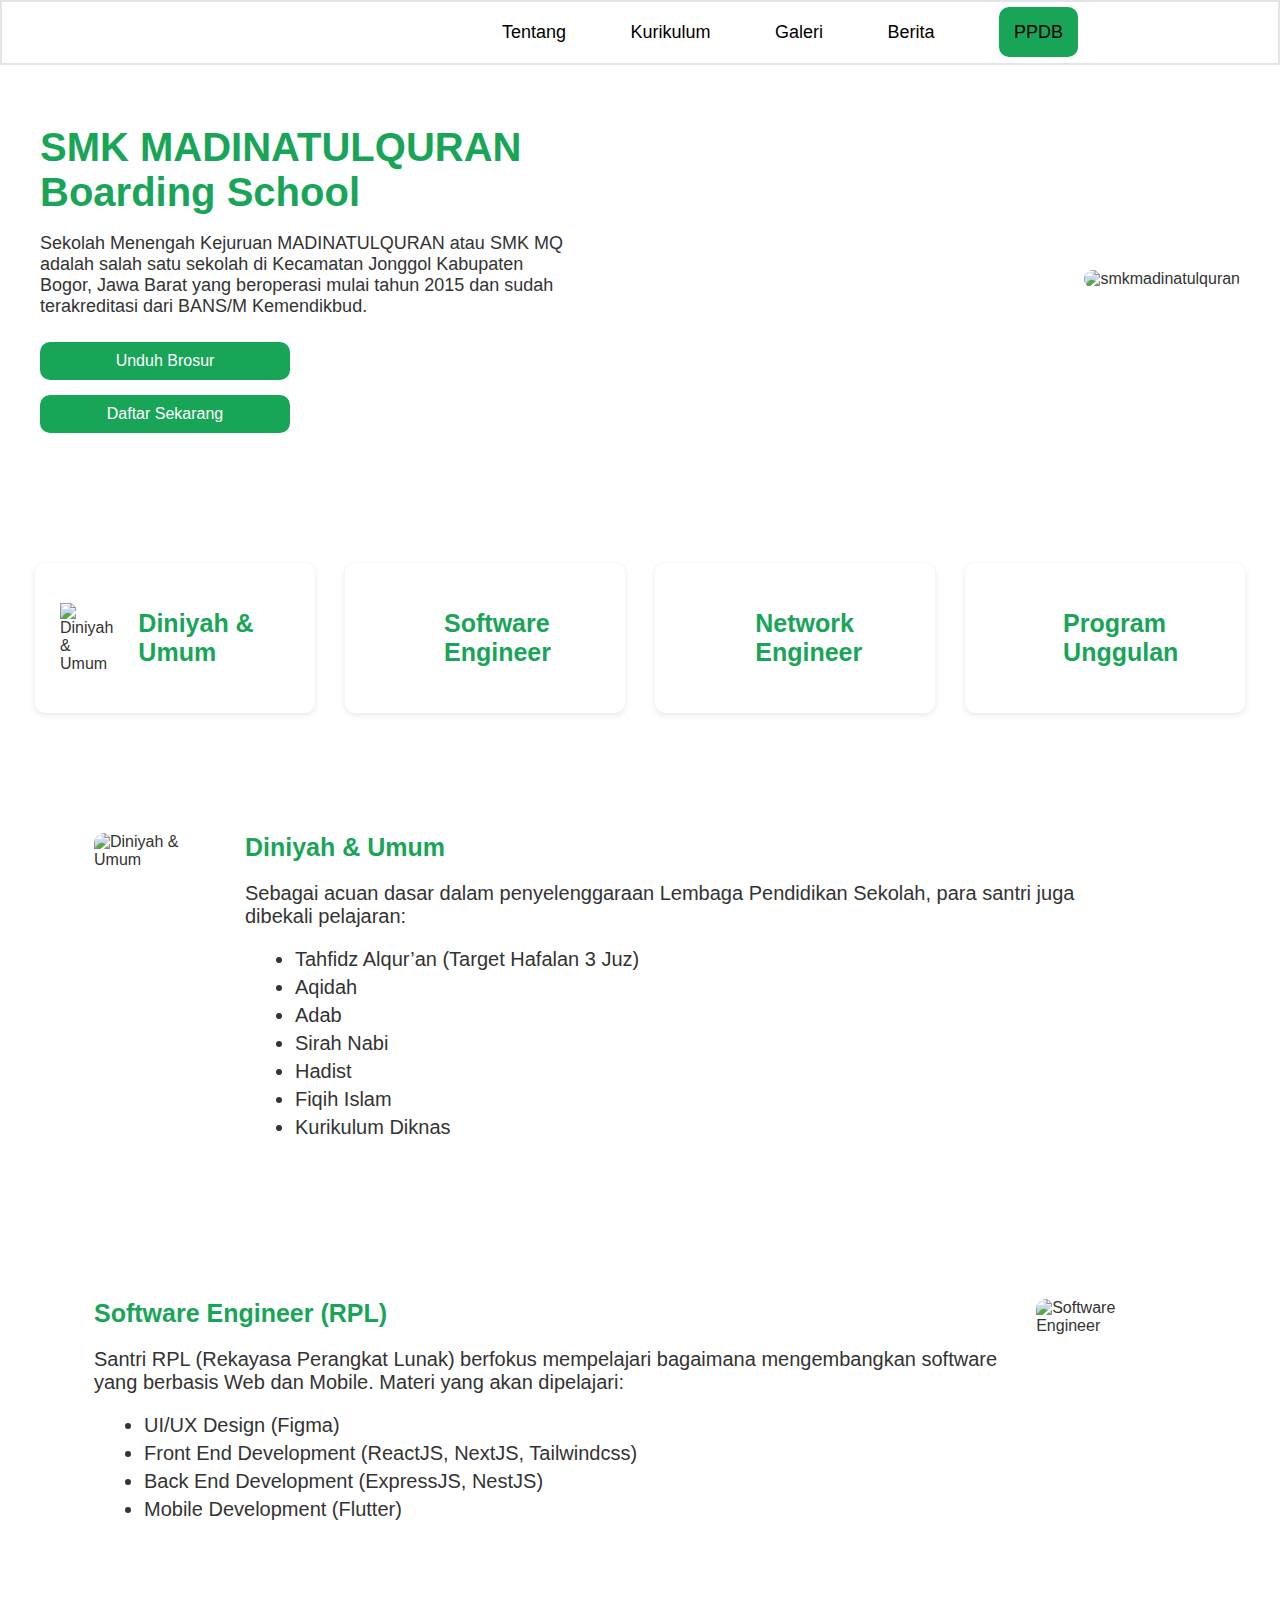
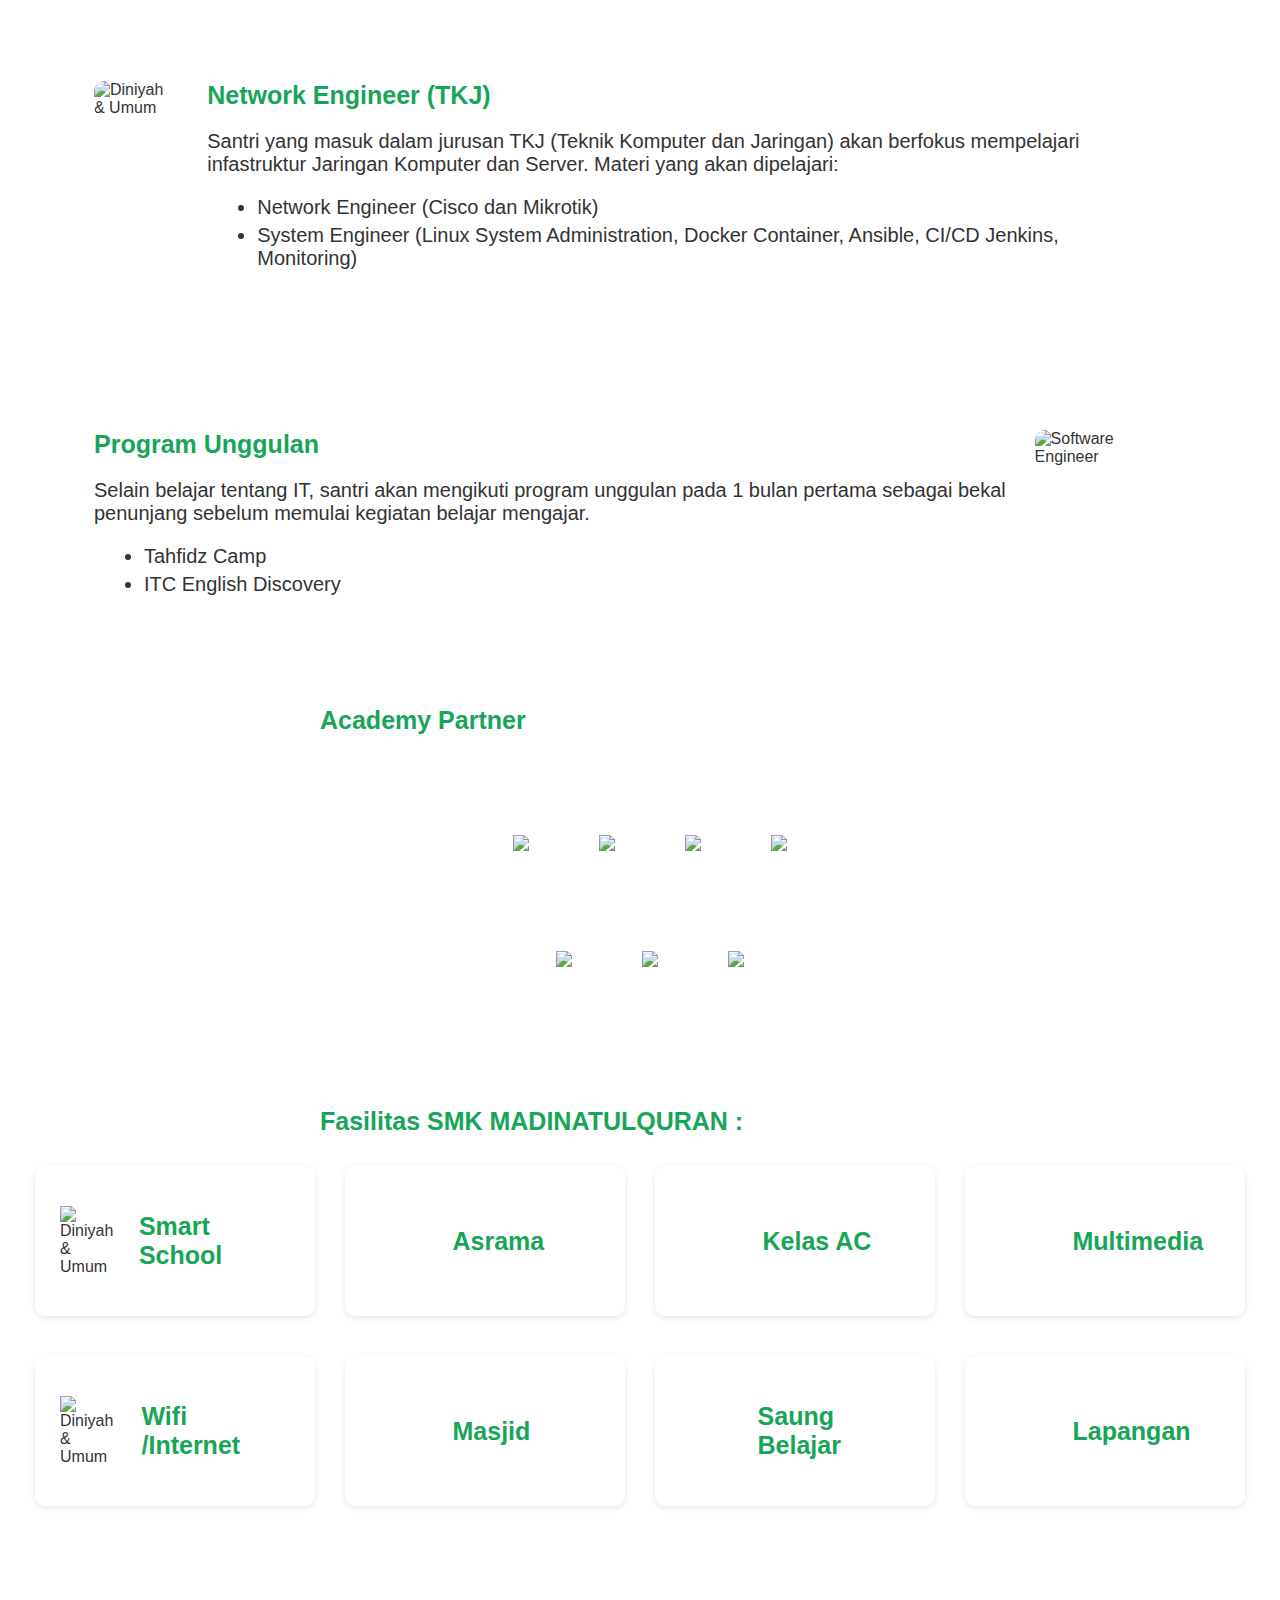
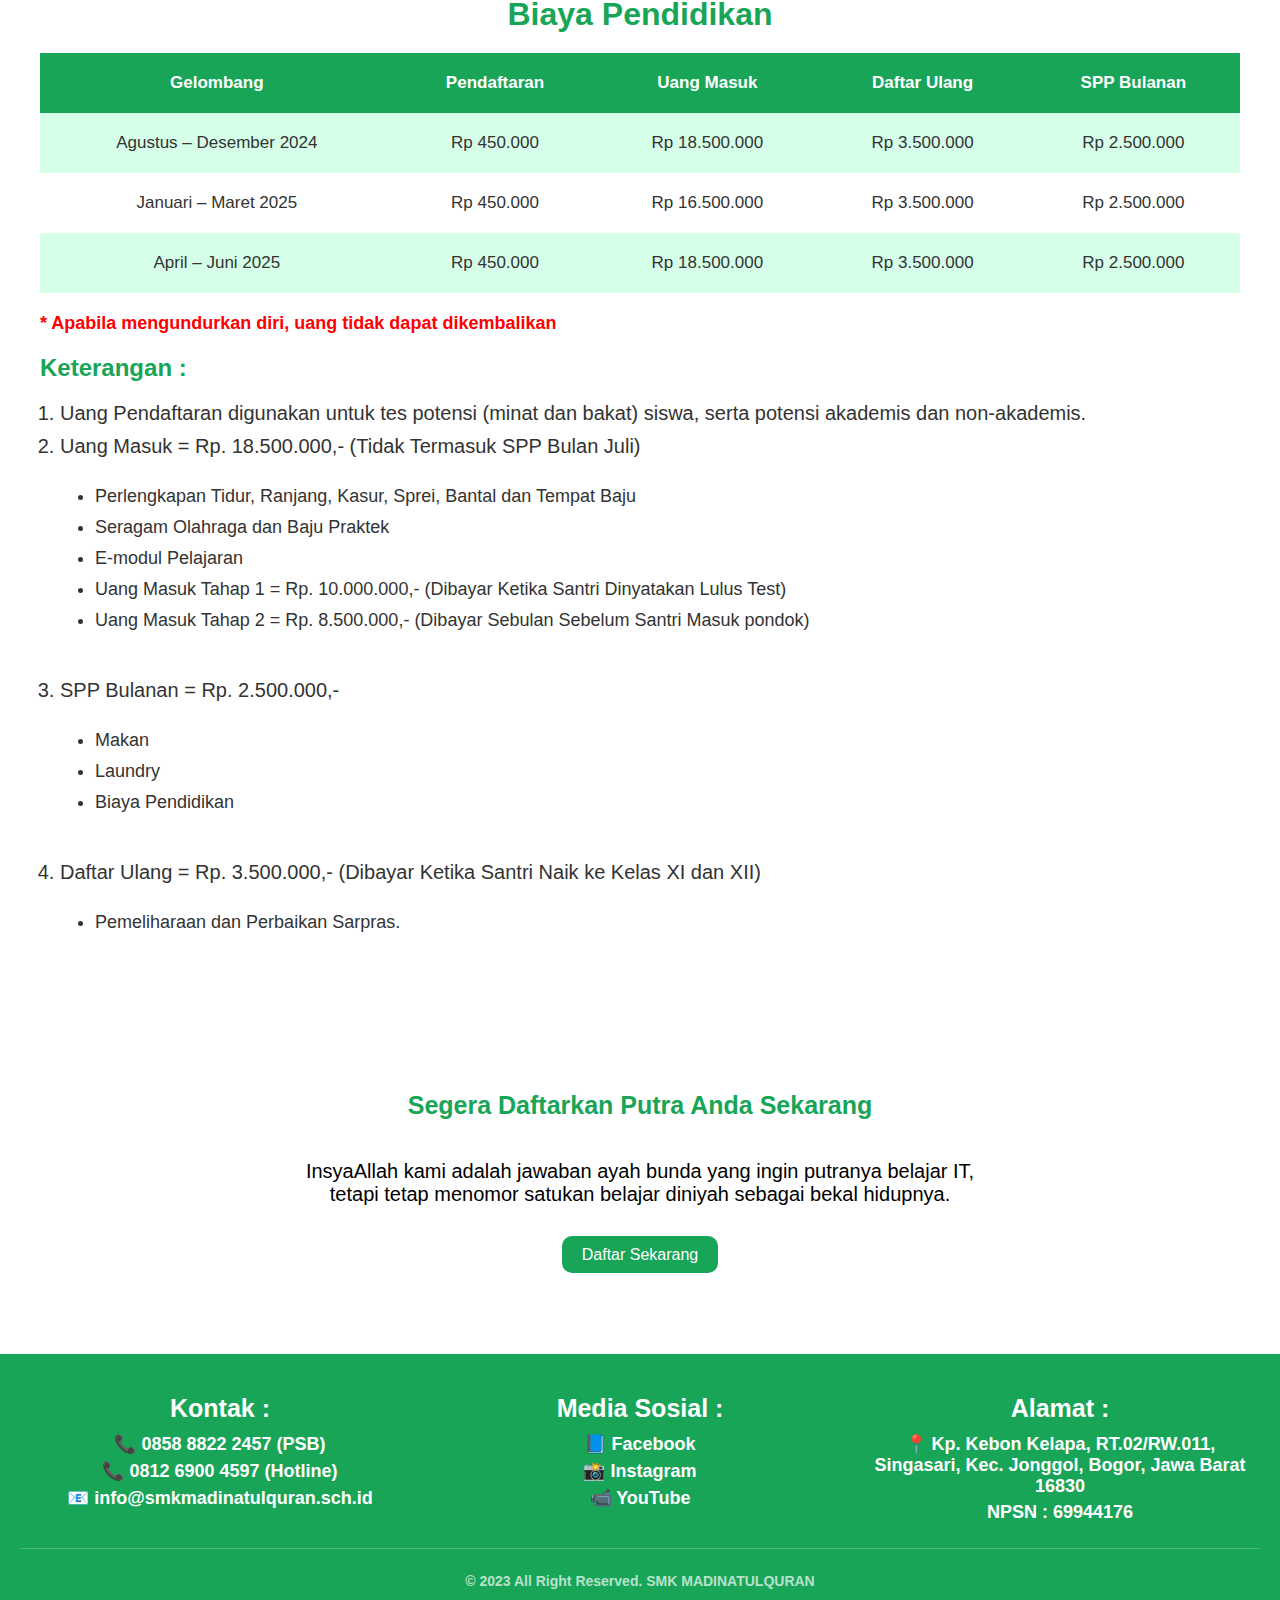
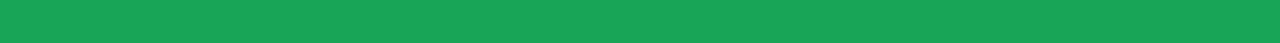
==== index.html @ b4deef3d "kedua" ====
<!DOCTYPE html>
<html lang="id">
  <head>
    <meta charset="UTF-8" />
    <meta name="viewport" content="width=device-width, initial-scale=1.0" />
    <title>SMK Madinatul Quran</title>
    <link rel="stylesheet" href="uas10.css" />
  </head>
  <body>
    <!-- Header -->
    <header class="kepala-halaman">
      <div class="logo">
        <img
          src="https://smkmadinatulquran.sch.id/wp-content/uploads/2023/07/Frame-2.svg"
          alt=""
        />
      </div>
      <nav class="menu-navigasi">
        <a href="#">Tentang</a>
        <a href="#">Kurikulum</a>
        <a href="#">Galeri</a>
        <a href="#">Berita</a>
        <a href="#" class="tombol-ppdb">PPDB</a>
      </nav>
    </header>

    <!-- Bagian  -->
    <section class="bagian-utama">
      <div class="teks">
        <h2>SMK MADINATULQURAN <br>Boarding School</h2>
        <p>
          Sekolah Menengah Kejuruan MADINATULQURAN atau SMK MQ <br> adalah salah satu sekolah di Kecamatan Jonggol Kabupaten <br> Bogor, Jawa Barat yang beroperasi mulai tahun 2015 dan  sudah <br> terakreditasi dari BANS/M Kemendikbud.
        </p>

        <div class="tombol-aksi">
          <a href="#" class="tombol-unduh">Unduh Brosur</a>
          <a href="#" class="tombol-daftar">Daftar Sekarang</a>
        </div>
      </div>
      <div class="image-h">
        <img
          src="https://smkmadinatulquran.sch.id/wp-content/uploads/2020/09/undraw_startup_life_2du2-1.svg
        "
          alt="smkmadinatulquran"
        />
      </div>
    </section>

    <!-- Program -->
    <section class="program-keahlian">
      
      <div class="kotak-program">
        <div class="program">
          <img
            src="https://smkmadinatulquran.sch.id/wp-content/uploads/2020/09/ramadan.svg"
            alt="Diniyah & Umum"
          />
          <h2>Diniyah & Umum</h2>
        </div>
        <div class="program">
          <img
            src="https://smkmadinatulquran.sch.id/wp-content/uploads/2020/09/code.svg"
            alt=""
          />
          <h2>Software Engineer</h2>
        </div>
        <div class="program">
          <img
            src="https://smkmadinatulquran.sch.id/wp-content/uploads/2020/09/diagram.svg"
            alt=""
          />
          <h2>Network Engineer</h2>
        </div>
        <div class="program">
          <img
            src="https://smkmadinatulquran.sch.id/wp-content/uploads/2020/09/trophy.svg"
            alt=""
          />
          <h2>Program Unggulan</h2>
        </div>
      </div>
    </section>
    <!-- deksripsi  -->
    <section class="deksripsi-atas">
      <div class="deksripsi-jurusan-atas">
        <div class="deksripsi-content-atas">
          <img
            src="https://smkmadinatulquran.sch.id/wp-content/uploads/2021/09/diniyyah-1.png    "
            alt="Diniyah & Umum"
            class="program-image-atas"
          />
          <div class="program-description-atas">
            <h3>Diniyah & Umum</h3>
            <p>
              Sebagai acuan dasar dalam penyelenggaraan Lembaga Pendidikan
              Sekolah, para santri juga dibekali pelajaran:
            </p>
            <ul>
              <li>Tahfidz Alqur’an (Target Hafalan 3 Juz)</li>
              <li>Aqidah</li>
              <li>Adab</li>
              <li>Sirah Nabi</li>
              <li>Hadist</li>
              <li>Fiqih Islam</li>
              <li>Kurikulum Diknas</li>
            </ul>
          </div>
        </div>
      </div>
    </section>

    <section class="deksripsi-bawah">
      <div class="deksripsi-jurusan">
        <div class="deksripsi-content">
          <img
            src="https://smkmadinatulquran.sch.id/wp-content/uploads/2020/09/rpl.png"
            alt="Software Engineer"
            class="program-image"
          />
          <div class="program-description">
            <h3>Software Engineer (RPL)</h3>
            <p>
              Santri RPL (Rekayasa Perangkat Lunak) berfokus mempelajari
              bagaimana mengembangkan software yang berbasis Web dan Mobile.
              Materi yang akan dipelajari:
            </p>
            <ul>
              <li>UI/UX Design (Figma)</li>
              <li>Front End Development (ReactJS, NextJS, Tailwindcss)</li>
              <li>Back End Development (ExpressJS, NestJS)</li>
              <li>Mobile Development (Flutter)</li>
            </ul>
          </div>
        </div>
      </div>
    </section>
    <section class="deksripsi-atas">
      <div class="deksripsi-jurusan-atas">
        <div class="deksripsi-content-atas">
          <img
            src="https://smkmadinatulquran.sch.id/wp-content/uploads/2020/09/Desktop-1.png "
            alt="Diniyah & Umum"
            class="program-image-atas"
          />
          <div class="program-description-atas">
            <h3>Network Engineer (TKJ)</h3>
            <p>
              Santri yang masuk dalam jurusan TKJ (Teknik Komputer dan Jaringan)
              akan berfokus mempelajari infastruktur Jaringan Komputer dan
              Server. Materi yang akan dipelajari:
            </p>
            <ul>
              <li>Network Engineer (Cisco dan Mikrotik)</li>
              <li>
                System Engineer (Linux System Administration, Docker Container,
                Ansible, CI/CD Jenkins, Monitoring)
              </li>
            </ul>
          </div>
        </div>
      </div>
    </section>
    <section class="deksripsi-bawah">
      <div class="deksripsi-jurusan">
        <div class="deksripsi-content">
          <img
            src="https://smkmadinatulquran.sch.id/wp-content/uploads/2020/09/unggulan.png"
            alt="Software Engineer"
            class="program-image"
          />
          <div class="program-description">
            <h3>Program Unggulan</h3>
            <p>
              Selain belajar tentang IT, santri akan mengikuti program unggulan
              pada 1 bulan pertama sebagai bekal penunjang sebelum memulai
              kegiatan belajar mengajar.
            </p>
            <ul>
              <li>Tahfidz Camp</li>
              <li>ITC English Discovery</li>
            </ul>
          </div>
        </div>
      </div>
    </section>
    <!-- Akademik -->
    <section class="mitra-akademik">
      <h3>Academy Partner</h3>
      <div class="logo-mitra">
        <img
          src="https://smkmadinatulquran.sch.id/wp-content/uploads/2022/03/mikac-small-1.jpg"
        />
        <img
          src="https://smkmadinatulquran.sch.id/wp-content/uploads/2023/07/NetAcad_Logo_F1571E4CB015F.png"
        />
        <img
          src="https://smkmadinatulquran.sch.id/wp-content/uploads/2023/07/RHA_Logos_Logo-Red_Hat-Academy-A-Standard-RGB-1.png"
        />
        <img
          src="https://smkmadinatulquran.sch.id/wp-content/uploads/2023/07/9290c96f9ad335427c7cdc0ef1e708e1-min.png"
        />
      </div>
     <div class="logo-mitra2">
        <img
          src="https://smkmadinatulquran.sch.id/wp-content/uploads/2023/07/logolsp.png"
        />
        <img
          src="https://smkmadinatulquran.sch.id/wp-content/uploads/2023/07/416-4164571_logo-pens-png-electronic-engineering-polytechnic-institute-of.png"
        />
        <img
          src="https://smkmadinatulquran.sch.id/wp-content/uploads/2023/07/Anabuki-College-1.png"
        />
      </div>
    </section>
<!-- fasilitas -->
<section class="program-keahlian2">
  <div class="judul-bagian2">
    <h3>Fasilitas SMK MADINATULQURAN :</h3>
  </div>
  <div class="kotak-program2">
    <div class="program2">
      <img
        src="https://smkmadinatulquran.sch.id/wp-content/uploads/2020/09/school.svg"
        alt="Diniyah & Umum"
      />
      <h2>Smart School</h2>
    </div>
    <div class="program2">
      <img
        src="https://smkmadinatulquran.sch.id/wp-content/uploads/2020/09/home-run.svg"
        alt=""
      />
      <h2>Asrama</h2>
    </div>
    <div class="program2">
      <img
        src="https://smkmadinatulquran.sch.id/wp-content/uploads/2020/09/air-conditioner.svg"
        alt=""
      />
      <h2>Kelas AC</h2>
    </div>
    <div class="program2">
      <img
        src="https://smkmadinatulquran.sch.id/wp-content/uploads/2020/09/elearning.svg"
        alt=""
      />
      <h2>Multimedia</h2>
    </div>
  </div>
  <div class="kotak-program2">
    <div class="program2">
      <img
        src="https://smkmadinatulquran.sch.id/wp-content/uploads/2020/09/wireless-router.svg"
        alt="Diniyah & Umum"
      />
      <h2>Wifi /Internet</h2>
    </div>
    <div class="program2">
      <img
        src="https://smkmadinatulquran.sch.id/wp-content/uploads/2020/09/mosque.svg"
        alt=""
      />
      <h2>Masjid</h2>
    </div>
    <div class="program2">
      <img
        src="https://smkmadinatulquran.sch.id/wp-content/uploads/2020/09/gazebo.svg"
        alt=""
      />
      <h2>Saung Belajar</h2>
    </div>
    <div class="program2">
      <img
        src="https://smkmadinatulquran.sch.id/wp-content/uploads/2020/09/stadium.svg"
        alt=""
      />
      <h2>Lapangan</h2>
    </div>
  </div>
</section>

    <!-- Biaya Pendidikan -->
    <section class="biaya-pendidikan">
      <h1>Biaya Pendidikan</h1>
      <div class="table-container">
          <table>
              <thead>
                  <tr>
                      <th>Gelombang</th>
                      <th>Pendaftaran</th>
                      <th>Uang Masuk</th>
                      <th>Daftar Ulang</th>
                      <th>SPP Bulanan</th>
                  </tr>
              </thead>
              <tbody>
                  <tr>
                      <td>Agustus – Desember 2024</td>
                      <td>Rp 450.000</td>
                      <td>Rp 18.500.000</td>
                      <td>Rp 3.500.000</td>
                      <td>Rp 2.500.000</td>
                  </tr>
                  <tr>
                      <td>Januari – Maret 2025</td>
                      <td>Rp 450.000</td>
                      <td>Rp 16.500.000</td>
                      <td>Rp 3.500.000</td>
                      <td>Rp 2.500.000</td>
                  </tr>
                  <tr>
                      <td>April – Juni 2025</td>
                      <td>Rp 450.000</td>
                      <td>Rp 18.500.000</td>
                      <td>Rp 3.500.000</td>
                      <td>Rp 2.500.000</td>
                  </tr>
              </tbody>
          </table>
      </div>
      <p class="note">* Apabila mengundurkan diri, uang tidak dapat dikembalikan</p>
      <div class="keterangan">
          <h2>Keterangan :</h2>
          <ol>
              <li>Uang Pendaftaran digunakan untuk tes potensi (minat dan bakat) siswa, serta potensi akademis dan non-akademis.</li>
              <li>
                  Uang Masuk = Rp. 18.500.000,- (Tidak Termasuk SPP Bulan Juli)
                  <ul>
                      <li>Perlengkapan Tidur, Ranjang, Kasur, Sprei, Bantal dan Tempat Baju</li>
                      <li>Seragam Olahraga dan Baju Praktek</li>
                      <li>E-modul Pelajaran</li>
                      <li>Uang Masuk Tahap 1 = Rp. 10.000.000,- (Dibayar Ketika Santri Dinyatakan Lulus Test)</li>
                      <li>Uang Masuk Tahap 2 = Rp. 8.500.000,- (Dibayar Sebulan Sebelum Santri Masuk pondok)</li>
                  </ul>
              </li>
              <li>SPP Bulanan = Rp. 2.500.000,-
                  <ul>
                      <li>Makan</li>
                      <li>Laundry</li>
                      <li>Biaya Pendidikan</li>
                  </ul>
              </li>
              <li>Daftar Ulang = Rp. 3.500.000,- (Dibayar Ketika Santri Naik ke Kelas XI dan XII)
                  <ul>
                      <li>Pemeliharaan dan Perbaikan Sarpras.</li>
                  </ul>
              </li>
          </ol>
      </div>
  </section>

    <!-- Footer -->
    <section class="daftar-sekarang">
      <div class="baground"></div>
  <div class="content">
      <h2>Segera Daftarkan Putra Anda Sekarang</h2>
      <p>InsyaAllah kami adalah jawaban ayah bunda yang ingin putranya belajar IT,<br> tetapi tetap menomor satukan belajar diniyah sebagai bekal hidupnya.</p>
      <a href="#" class="btn-daftar">Daftar Sekarang</a>
  </div>
  </section>

  <footer class="footer">
      <div class="footer-container">
          <div class="footer-section kontak">
              <h3>Kontak :</h3>
              <div class="kontak">
              <p>📞 0858 8822 2457 (PSB)</p>
              <p>📞 0812 6900 4597 (Hotline)</p>
              <p>📧 info@smkmadinatulquran.sch.id</p>
            </div>
          </div>
          <div class="footer-section media-sosial">
              <h3>Media Sosial :</h3>
              <p>📘 Facebook</p>
              <p>📸 Instagram</p>
              <p>📹 YouTube</p>
          </div>
          <div class="footer-section alamat">
              <h3>Alamat :</h3>
              <p>📍 Kp. Kebon Kelapa, RT.02/RW.011, Singasari, Kec. Jonggol, Bogor, Jawa Barat 16830</p>
              <p>NPSN : 69944176</p>
          </div>
      </div>
      <div class="footer-bottom">
          <p>© 2023 All Right Reserved. SMK MADINATULQURAN</p>
      </div>
  </footer>
    <script src="uas.js"></script>
  </body>
</html>
---- uas10.css ----
body {
    font-family: Arial, sans-serif;
    margin: 0;
    padding: 0;
    background-color: #ffffff;
    color: #333;
    box-sizing: border-box;

}

a {
    text-decoration: none;
    color: #000000;
}

h1, h2, h3, h4 {
    margin: 0;
}

/* header */
.kepala-halaman {
    background-color: #ffffff;
    color: rgb(0, 0, 0);
    border: 2px solid rgb(228, 228, 228);
    padding: 20px;
    display: flex;
    justify-content: space-around;
    align-items: center;
}
.logo img{
    margin: 0;
    width: 200px;
}
.menu-navigasi a {
    margin-inline: 30px;
    font-size: 18px;
    color: rgb(0, 0, 0);
}
.menu-navigasi a:hover{
    padding: 20px;
    background-color: #18a558;
    color: #ffffff;
    transition: .5s;
    border-radius: 10px;
}
.tombol-ppdb{
    padding: 15px;
    background-color: #18a558;
    border-radius: 10px;
}
/*  */
.teks {
    flex: 1; 
    text-align: left; 
}

.bagian-utama img {
    max-width: 100%; 
    height: auto; 
    object-fit: contain; 
    border-radius: 10px; 
}

.bagian-utama {
    text-align: center;
    padding: 60px 20px;
    margin: 0 auto; 
    /* background-color: #E6F7E6; */
    background-color: #ffffff;
    display: flex; 
    justify-content: center; 
    align-items: center; 
    gap: 20px;
    flex-wrap: wrap;
    max-width: 1200px; 
}
.teks h2{
    color: #18a558;
    margin-bottom: 10px;
    font-size: 40px;
    font-weight: bold;
}
.teks p {
    margin-bottom: 25px;
    font-size: 18px;
   
}
.tombol-aksi {
    display: flex;
    flex-direction: column;
    width: 100% ;
    gap: 15px; 
    justify-content:center;
    align-items: baseline;
}
.tombol-aksi a {
    margin: 0;
    padding: 10px 20px;
    background-color: #18a558;
    border-radius: 10px;
    color: rgb(255, 255, 255);
    text-decoration: none;
    text-align: center;
    cursor: pointer;
    width: 100%;
    max-width: 250px;
    box-sizing: border-box;
    transition: padding .5s ease; 
}

.tombol-aksi a:hover {
    background-color: #18a558;
    color: #ffffff;
    padding: 15px 25px; 
}

/* Program Keahlian */
.program-keahlian {
    padding: 40px 20px;
    text-align: center;
}

.kotak-program {
    display: flex;
    justify-content: center;
    flex-wrap: wrap;
    gap: 10px; 
    margin: 20px 0;
}

.program {
    display: flex;
    flex-direction: row;
    align-items: center;
    background-color: #ffffff;
    padding: 25px;
    margin: 10px;
    border-radius: 10px;
    width: 230px;
    height: 100px;
    text-align: left;
    box-shadow: 0 2px 6px rgba(0, 0, 0, 0.1); 
    transition: padding .5s ease; 
}
.program img {
    width: 30%; 
    margin-right: 10px;
    text-align: left;
}
.program h2 {
    font-size: 25px;
    color: #18a558; 
    margin-left: 15px;
}

.program:hover {
    background-color: #ffffff;
    color: #ffffff;
    padding: 25px; 
}

/* untuk deksripsi atas dan deksripsi bawah  */
.deksripsi-atas,
.deksripsi-bawah {
    width: 90%;
    margin: 0 auto;
    padding: 20px 0;
    display: flex;
    justify-content: center;
    align-items: center;
    flex-direction: column; 
}

/*  untuk deksripsi atas */
.deksripsi-jurusan-atas {
    display: flex;
    align-items: flex-start;
    gap: 20px;
    margin-bottom: 40px;    
}

.deksripsi-content-atas {
    display: flex;
    align-items: flex-start;
    justify-content: flex-start;
    gap: 30px;
    background-color: #ffffff;
    padding: 30px;
    border-radius: 10px;
    width: 90%; 
    max-width: 1200px; 
}

.program-image-atas {
    max-width: 50%;
    border-radius: 10px;
}

.program-description-atas h3 {
    color: #18a558;
    margin-bottom: 10px;
    font-size: 25px;
}
.program-description-atas p{
    font-size: 20px;
}
.program-description-atas ul {
    padding-left: 50px;
    font-size: 20px;

}

.program-description-atas ul li {
    margin-bottom: 5px;
}

/*  untuk deksripsi  bawah */
.deksripsi-jurusan {
    display: flex;
    align-items: flex-start;
    gap: 20px;
    margin-bottom: 40px;
}

.deksripsi-content {
    display: flex;
    align-items: flex-start;
    justify-content: flex-start;
    gap: 20px;
    background-color: #ffffff;
    padding: 30px;
    border-radius: 10px;
    width: 90%; 
    max-width: 1200px; 
}

.program-description {
    order: 1; 
}

.program-image {
    order: 2;  
    max-width: 50%;
    border-radius: 10px;
}

.program-description h3 {
    color: #18a558;
    margin-bottom: 10px;
    font-size: 25px;
}
.program-description p{
    font-size: 20px;
}
.program-description ul {
    padding-left: 50px;
    font-size: 20px;
}

.program-description ul li {
    margin-bottom: 5px;
}


/* Mitra Akademik */
.mitra-akademik {
    text-align: left; 
    margin-left: 20px; 
}


.mitra-akademik h3 {
    margin-bottom: 20px;
    color: #18a558;
    text-align: left; 
    margin-left: 300px; 
    font-size: 25px;
}


.logo-mitra {
    display: flex; 
    justify-content: center; 
    align-items: baseline; 
    flex-wrap: wrap; 
    gap: 30px;
    margin-block: 100px;
}

.logo-mitra img {
    max-width: 260px; 
    height: auto; 
    margin-inline: 20px;
    align-items: baseline;
}
.logo-mitra2{
    display: flex; 
    justify-content: center; 
    align-items: baseline; 
    flex-wrap: wrap; 
    gap: 30px;
    margin-block: 100px;
}
.logo-mitra2 img{
    max-width: 357px; 
    height: auto; 
    margin-inline: 20px;
    align-items: baseline;
    
}
/* fasilitas */
.program-keahlian2 {
    padding: 40px 20px;
    text-align: center;
}
.program-keahlian2 h3{
    margin-bottom: 20px;
    color: #18a558;
    text-align: left; 
    margin-left: 300px; 
    font-size: 25px;
}
.kotak-program2 {
    display: flex;
    justify-content: center;
    flex-wrap: wrap;
    gap: 10px; 
    margin: 20px 0;
}

.program2 {
    display: flex;
    flex-direction: row;
    align-items: center;
    padding: 25px;
    margin: 10px;
    border-radius: 10px;
    width: 230px;
    height: 100px;
    text-align: left;
    box-shadow: 0 2px 6px rgba(0, 0, 0, 0.1); 
    transition: padding .5s ease; 
}
.program2 img {
    width: 25%; 
    margin-right: 10px;
    text-align: left;
}
.program2 h2 {
    font-size: 25px;
    color: #18a558; 
    margin-left: 15px;
}

.program2:hover {
    background-color: #ffffff;
    color: #ffffff;
    padding: 25px; 
}
/* Biaya Pendidikan */
.biaya-pendidikan {
    padding: 20px;
    max-width: 1200px;
    margin: 0 auto;
}
.biaya-pendidikan h1{
    color: #18a558;
    text-align: center;
}

/* Table nyaa */
.table-container {
    overflow-x: auto;
    margin: 20px 0;
}

table {
    width: 100%;
    border-collapse: collapse;
    margin: 0 auto;
    text-align: center;
    font-size: 17px;
}

thead tr {
    background-color: #18a558;
    color: #fff;

}

th, td {
    padding: 20px 20px;
    
}

tbody tr:nth-child(odd) {
    background-color: #d5ffe8;
}

/* Note nyaa */
.note {
    color: red;
    font-size: 18px;
    font-weight: bold;
    text-align: start;
    margin: 10px 0;
}

/* Keterangan  */
.keterangan {
    margin-top: 20px;
}

.keterangan h2 {
    margin-bottom: 20px;
    color: #18a558;
}

.keterangan ol {
    padding-left: 20px;
    margin: 0;
    font-size: 20px;
}

.keterangan ul {
    padding-left: 35px;
    padding-block: 28px;
    list-style: disc;
    font-size: large;
    
}

.keterangan li {
    margin-bottom: 10px;
}

/* Footer */
.daftar-sekarang {
    position: relative;  
    text-align: center;
    color: #000000;
    padding: 90px 20px;
    overflow: hidden;  
}
.daftar-sekarang h2{
    color: #18a558;
    font-weight: bold;
    font-size: 25px;
}
.daftar-sekarang p{
    font-size: 20px;
    margin-block: 40px;
}
.daftar-sekarang .baground {
    position: absolute;  
    top: 0;
    left: 0;
    width: 100%;
    height: 100%;
    background: url('https://smkmadinatulquran.sch.id/wp-content/uploads/2020/09/axio.jpg') no-repeat center center/cover;
    opacity: 0.2;  
    z-index: -1; 
}

.daftar-sekarang .content {
    position: relative; 
    z-index: 1;  
}

.btn-daftar {
    text-decoration: none;
    background-color: #18a558;
    padding: 10px 20px;
    color: white;
    border-radius: 10px;
}

.btn-daftar:hover {
    background-color: #145c3a;
}

.footer {
    background:url(https://smkmadinatulquran.sch.id/wp-content/uploads/2021/08/topography-pattern-1.png);
    background-color: #18a558;
    padding: 40px 20px;
    font-weight: 600;
    color: #ffffff;
    text-align: center;
}

.footer-container {
    display: flex;
    justify-content: space-between;
    flex-wrap: wrap;
    gap: 20px;
}

.footer-section {
    flex: 1;
    min-width: 250px;
}

.footer-section h3 {
    font-size: 25px;
    margin-bottom: 10px;

}

.footer-section p {
    margin: 5px 0;
    font-size: 18px;
    
}

.footer-bottom {
    text-align: center;
    margin-top: 20px;
    border-top: 1px solid rgba(255, 255, 255, 0.2);
    padding-top: 10px;
    font-size: 14px;
    color: rgba(255, 255, 255, 0.7);
}

/* responsiv */
@media (max-width: 480px) {
    body {
        font-size: 14px;
    }

    .kepala-halaman {
        padding: 10px;
    }

    .menu-navigasi a {
        font-size: 14px;
    }

    .bagian-utama {
        padding: 30px 10px;
    }

    .teks h2 {
        font-size: 24px;
    }

    .teks p {
        font-size: 14px;
    }

    .tombol-aksi a {
        font-size: 14px;
    }

    .program img,
    .program2 img {
        width: 70%;
    }

    .footer {
        padding: 20px;
    }

    .footer-section h3 {
        font-size: 20px;
    }

    .footer-section p {
        font-size: 14px;
    }
}
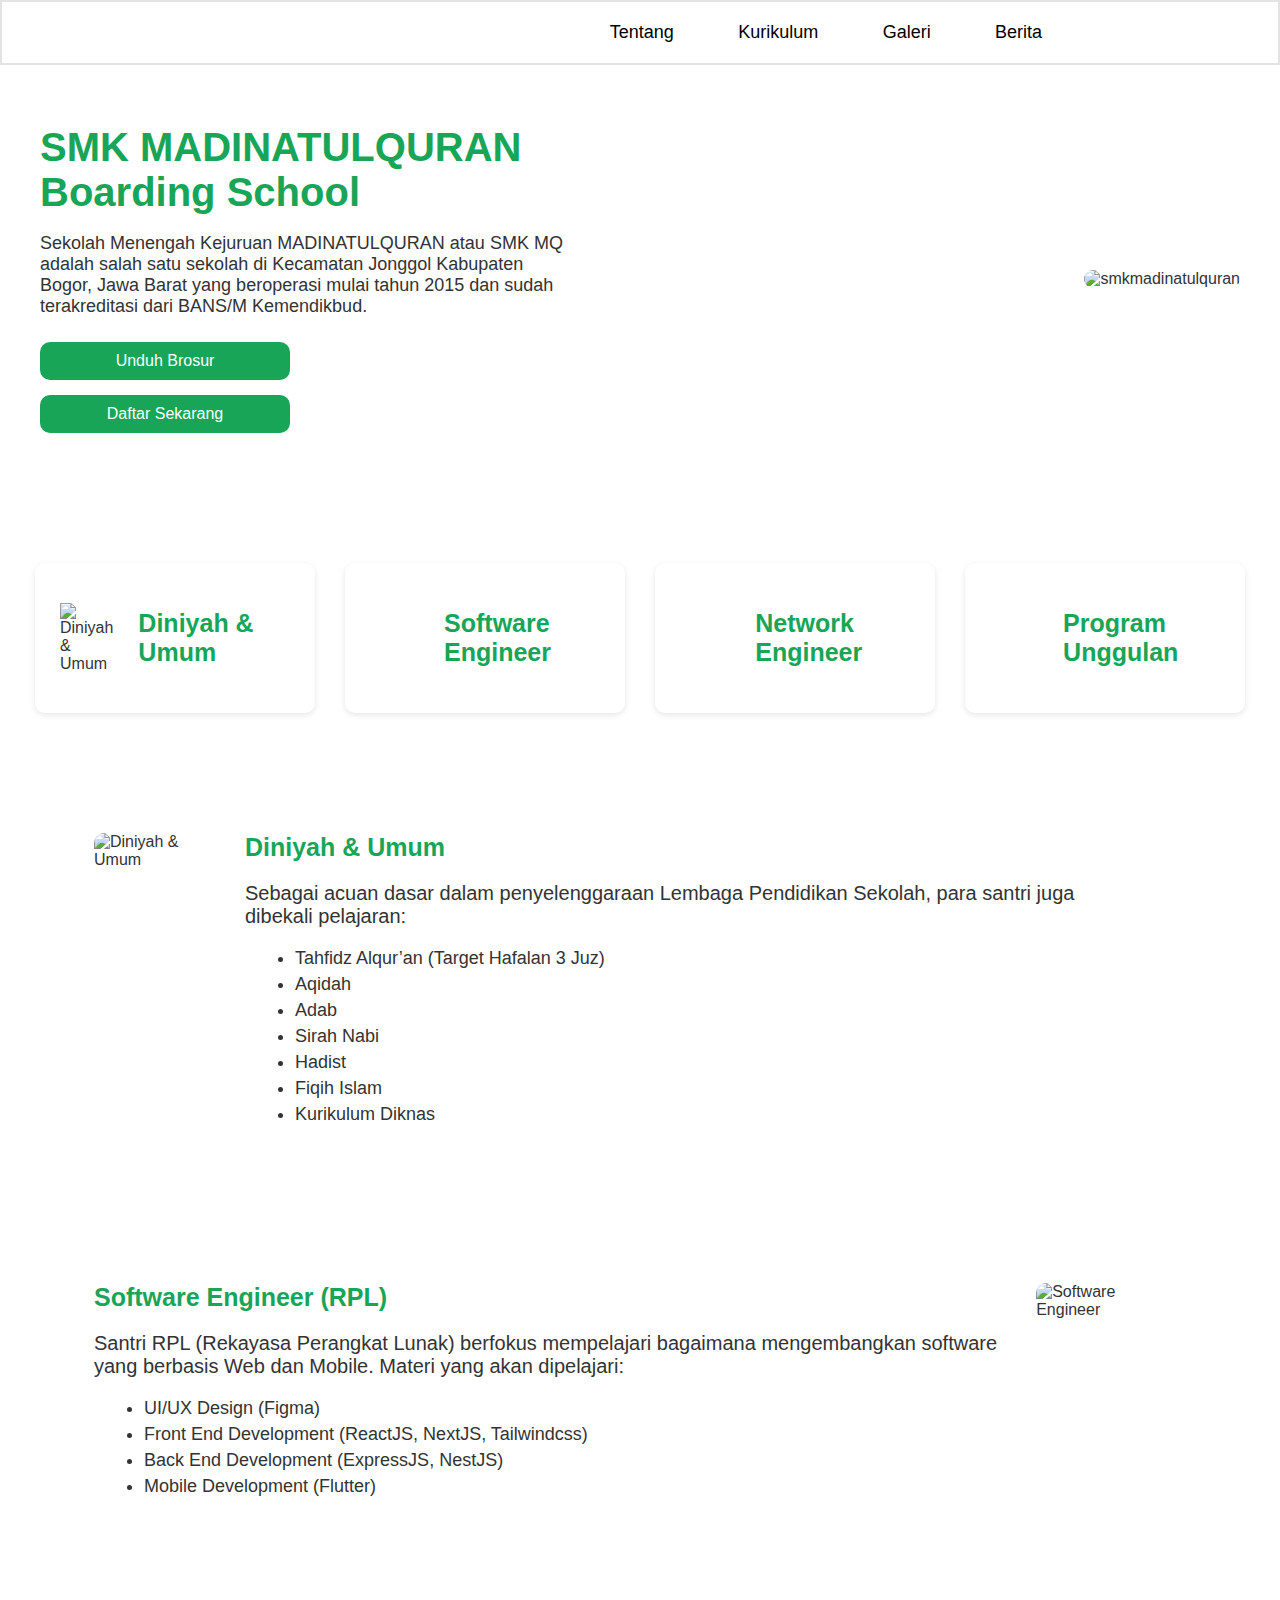
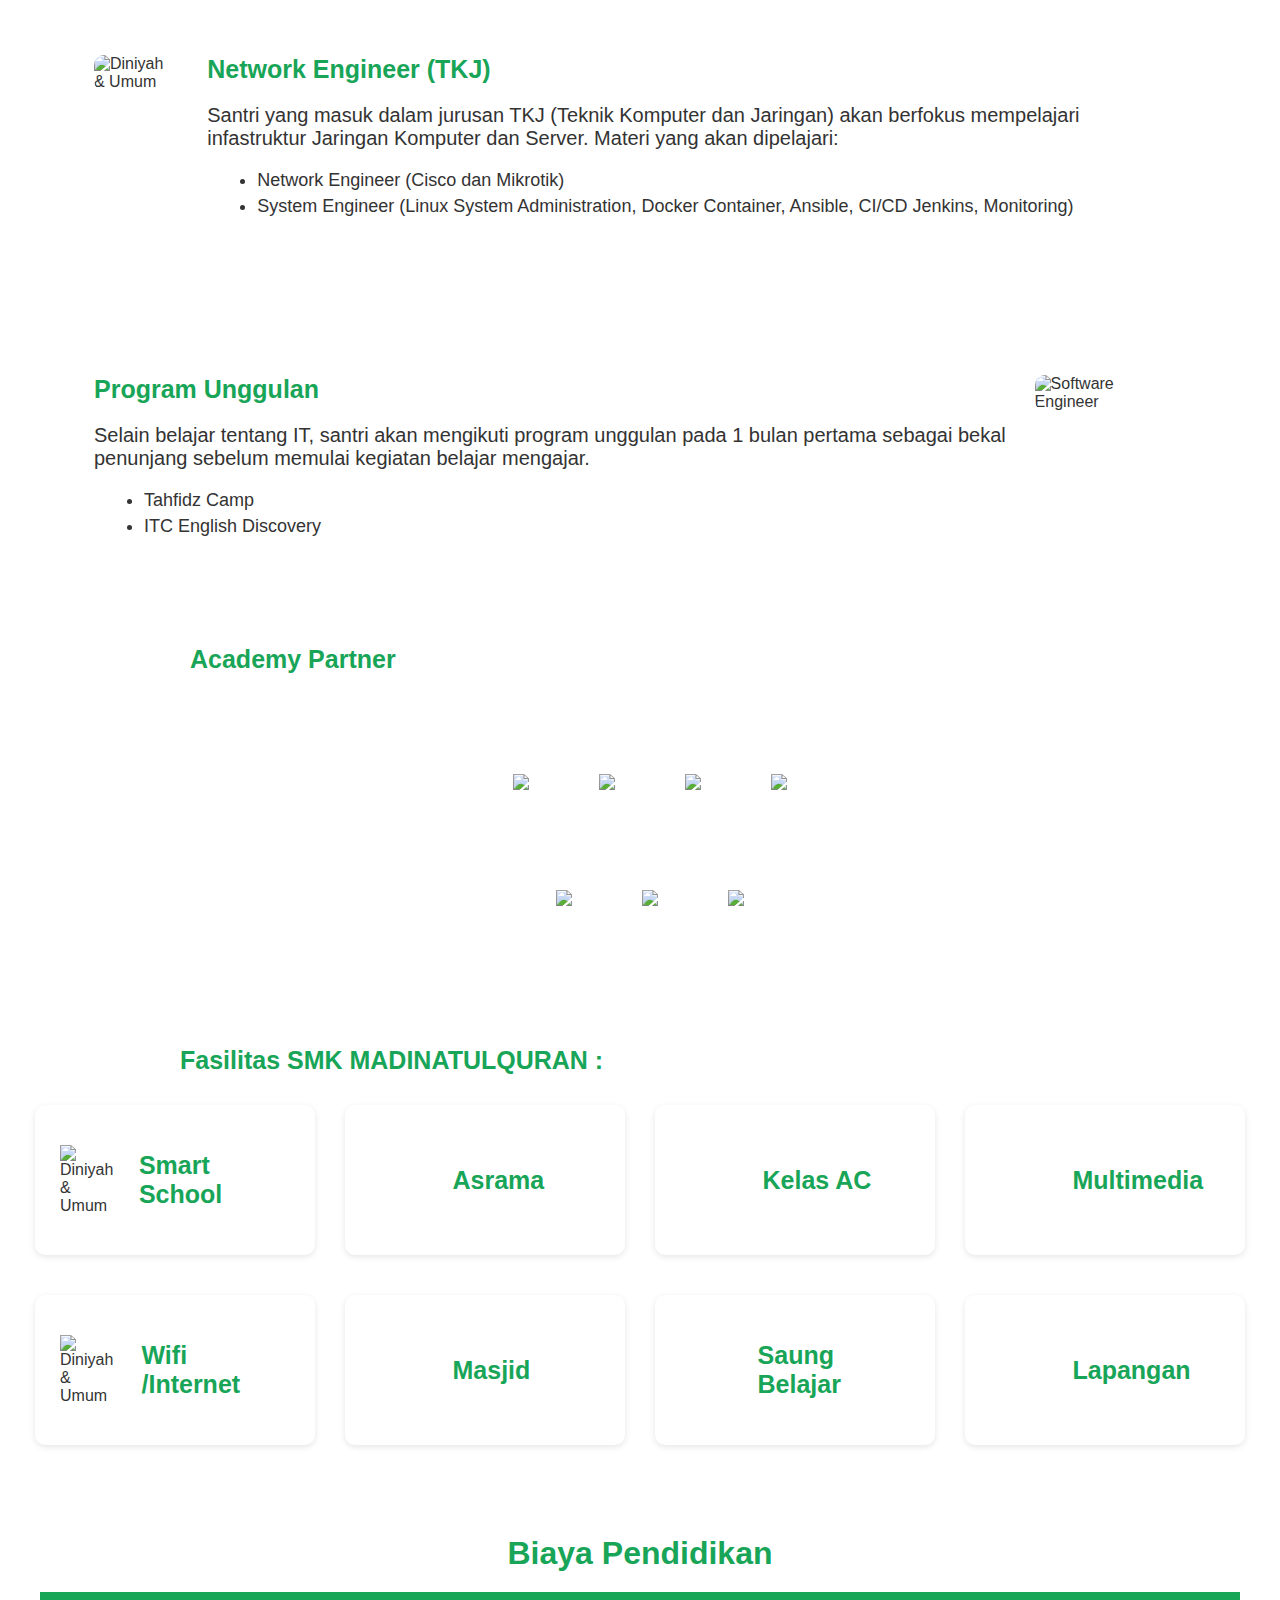
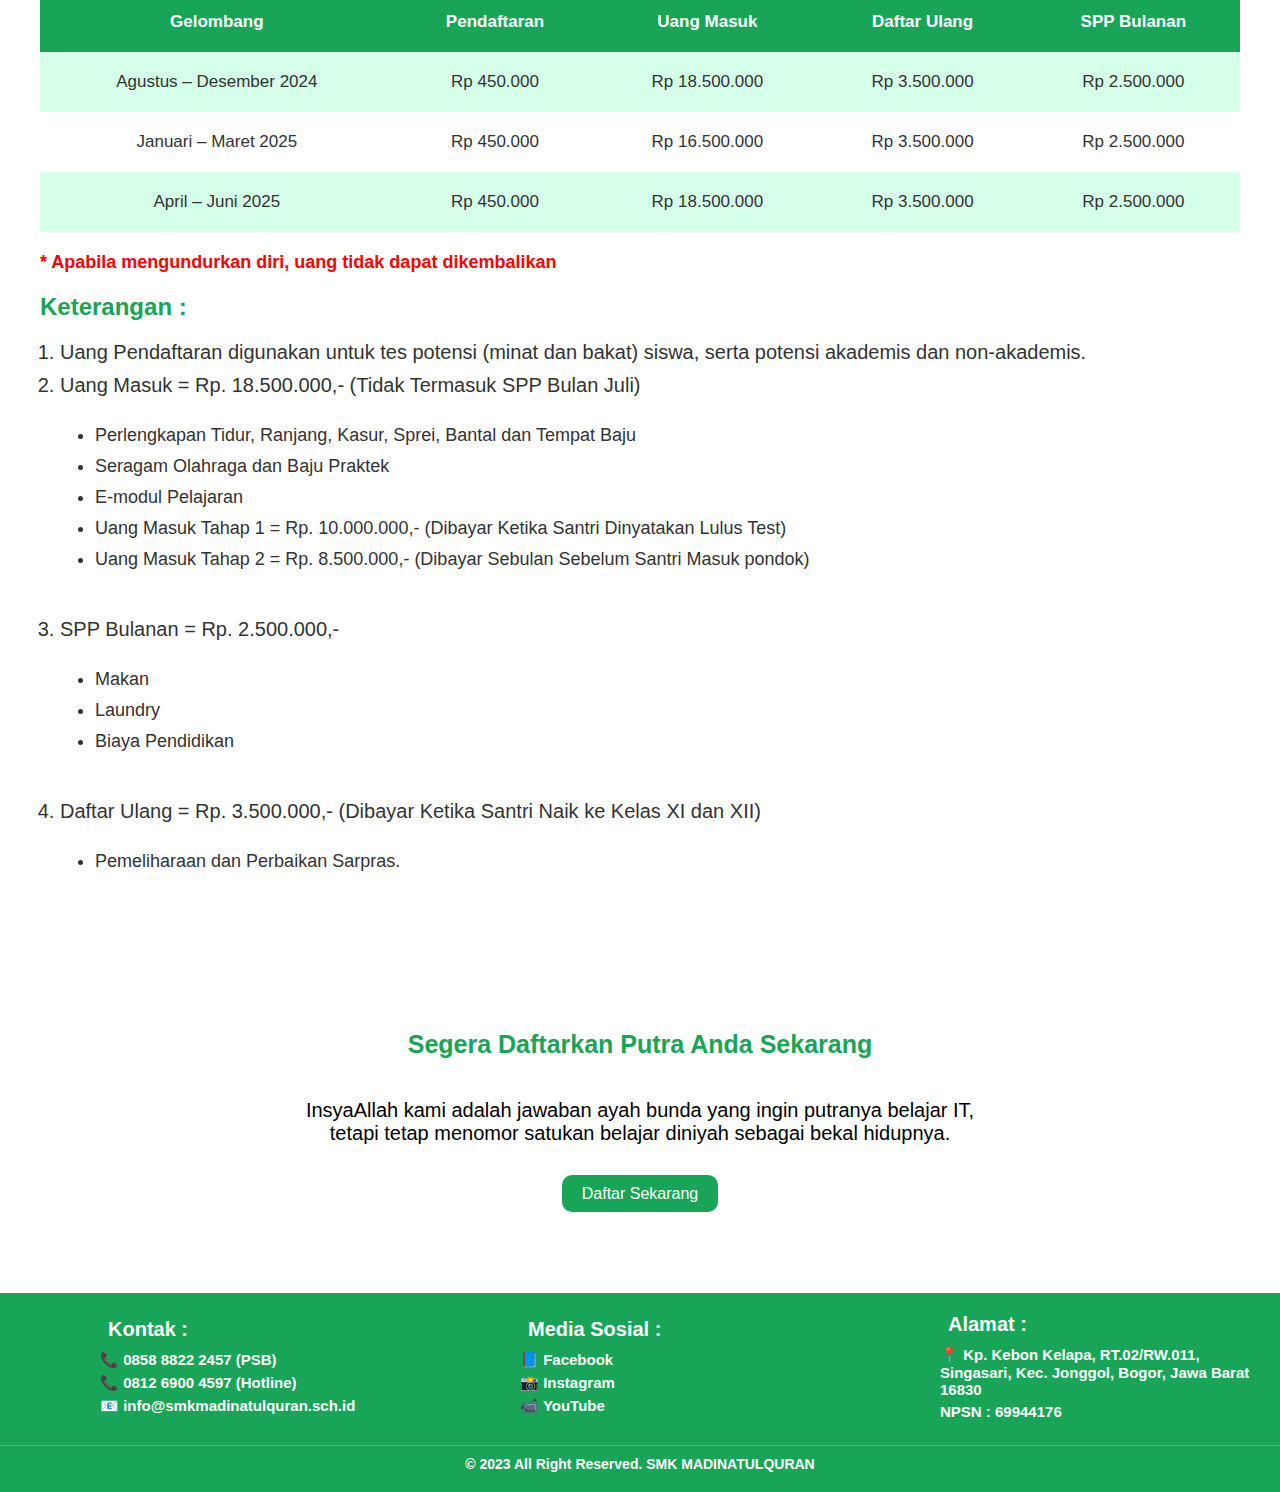
==== commit 10680ea9: "responsiv" ====
--- a/index.html
+++ b/index.html
@@ -20,7 +20,7 @@
         <a href="#">Kurikulum</a>
         <a href="#">Galeri</a>
         <a href="#">Berita</a>
-        <a href="#" class="tombol-ppdb">PPDB</a>
+       
       </nav>
     </header>
 
--- a/uas10.css
+++ b/uas10.css
@@ -207,7 +207,7 @@
 }
 .program-description-atas ul {
     padding-left: 50px;
-    font-size: 20px;
+    font-size: 18px;
 
 }
 
@@ -255,7 +255,7 @@
 }
 .program-description ul {
     padding-left: 50px;
-    font-size: 20px;
+    font-size: 18px;
 }
 
 .program-description ul li {
@@ -274,7 +274,7 @@
     margin-bottom: 20px;
     color: #18a558;
     text-align: left; 
-    margin-left: 300px; 
+    margin-left: 170px; 
     font-size: 25px;
 }
 
@@ -318,7 +318,7 @@
     margin-bottom: 20px;
     color: #18a558;
     text-align: left; 
-    margin-left: 300px; 
+    margin-left: 160px; 
     font-size: 25px;
 }
 .kotak-program2 {
@@ -483,15 +483,17 @@
 .footer {
     background:url(https://smkmadinatulquran.sch.id/wp-content/uploads/2021/08/topography-pattern-1.png);
     background-color: #18a558;
-    padding: 40px 20px;
-    font-weight: 600;
+    font-weight: 700;
     color: #ffffff;
+    padding: 20px 0;
     text-align: center;
 }
 
 .footer-container {
-    display: flex;
-    justify-content: space-between;
+    display: flex; 
+    justify-content: center;
+    align-items: center;
+    padding: 0 20px;
     flex-wrap: wrap;
     gap: 20px;
 }
@@ -502,17 +504,24 @@
 }
 
 .footer-section h3 {
-    font-size: 25px;
+    font-size: 20px;
     margin-bottom: 10px;
-
+    padding: 0 10px;
+    margin-left: 78px;
+    text-align: justify;
 }
 
 .footer-section p {
     margin: 5px 0;
-    font-size: 18px;
-    
-}
-
+    margin-left: 80px;
+    font-size: 15px;
+    text-align: left;
+    color: #ffffff;
+}
+.footer-bottom p {
+    margin: 0;
+    color: #ffffff;
+}
 .footer-bottom {
     text-align: center;
     margin-top: 20px;
@@ -522,12 +531,120 @@
     color: rgba(255, 255, 255, 0.7);
 }
 
+
 /* responsiv */
+/* Tablet dan Ponsel (≤ 768px) */
+@media (max-width: 768px) {
+    .kepala-halaman {
+        flex-direction: column;
+        align-items: center;
+        gap: 20px;
+        padding: 15px;
+    }
+    table {
+        font-size: 12px; 
+    }
+
+    th, td {
+        padding: 8px; 
+    }
+    .mitra-akademik h3{
+        text-align: center;
+        margin: 0 auto;
+    }
+    .program-keahlian2 h3{
+        text-align: center;
+        margin: 0 auto;
+    }
+    .menu-navigasi a {
+        margin-inline: 15px;
+        font-size: 16px;
+    }
+
+    .bagian-utama {
+        flex-direction: column-reverse;
+        text-align: center;
+        gap: 20px;
+        padding: 20px;
+    }
+
+    .teks h2 {
+        font-size: 28px;
+    }
+
+    .teks p {
+        font-size: 16px;
+    }
+
+    .bagian-utama img {
+        width: 80%;
+        height: auto;
+        margin: 0 auto;
+    }
+
+    .program,
+    .program2 {
+        width: 90%;
+        height: auto;
+        flex-direction: column;
+        align-items: center;
+        text-align: center;
+        padding: 20px;
+    }
+
+    .program img,
+    .program2 img {
+        width: 50px;
+        height: 50px;
+        margin-bottom: 10px;
+    }
+
+    .deksripsi-content,
+    .deksripsi-content-atas {
+        flex-direction: column;
+        text-align: center;
+        padding: 20px;
+    }
+
+    .deksripsi-content img,
+    .deksripsi-content-atas img {
+        width: 90%;
+        margin: 10px auto;
+    }
+
+    .footer-container {
+        flex-direction: column;
+        align-items: baseline;
+        justify-content: left;
+        
+    }
+
+    .footer-section {
+        text-align: left;
+    }
+}
+
+/* Ponsel Kecil (≤ 480px) */
 @media (max-width: 480px) {
     body {
         font-size: 14px;
     }
-
+    .mitra-akademik h3{
+        text-align: center;
+        margin: 0 auto;
+    }
+    table {
+        font-size: 10px; 
+    }
+
+    th, td {
+        padding: 6px; 
+    }
+    .program-keahlian2 h3{
+        text-align: center;
+        margin: 0 auto;
+    }
+    
     .kepala-halaman {
         padding: 10px;
     }
@@ -537,7 +654,8 @@
     }
 
     .bagian-utama {
-        padding: 30px 10px;
+        padding: 20px 10px;
+        gap: 15px;
     }
 
     .teks h2 {
@@ -548,13 +666,15 @@
         font-size: 14px;
     }
 
-    .tombol-aksi a {
-        font-size: 14px;
+    .bagian-utama img {
+        width: 100%;
+        height: auto;
     }
 
     .program img,
     .program2 img {
-        width: 70%;
+        width: 40px;
+        height: 40px;
     }
 
     .footer {
@@ -562,10 +682,10 @@
     }
 
     .footer-section h3 {
-        font-size: 20px;
+        font-size: 18px;
     }
 
     .footer-section p {
         font-size: 14px;
     }
-}+}
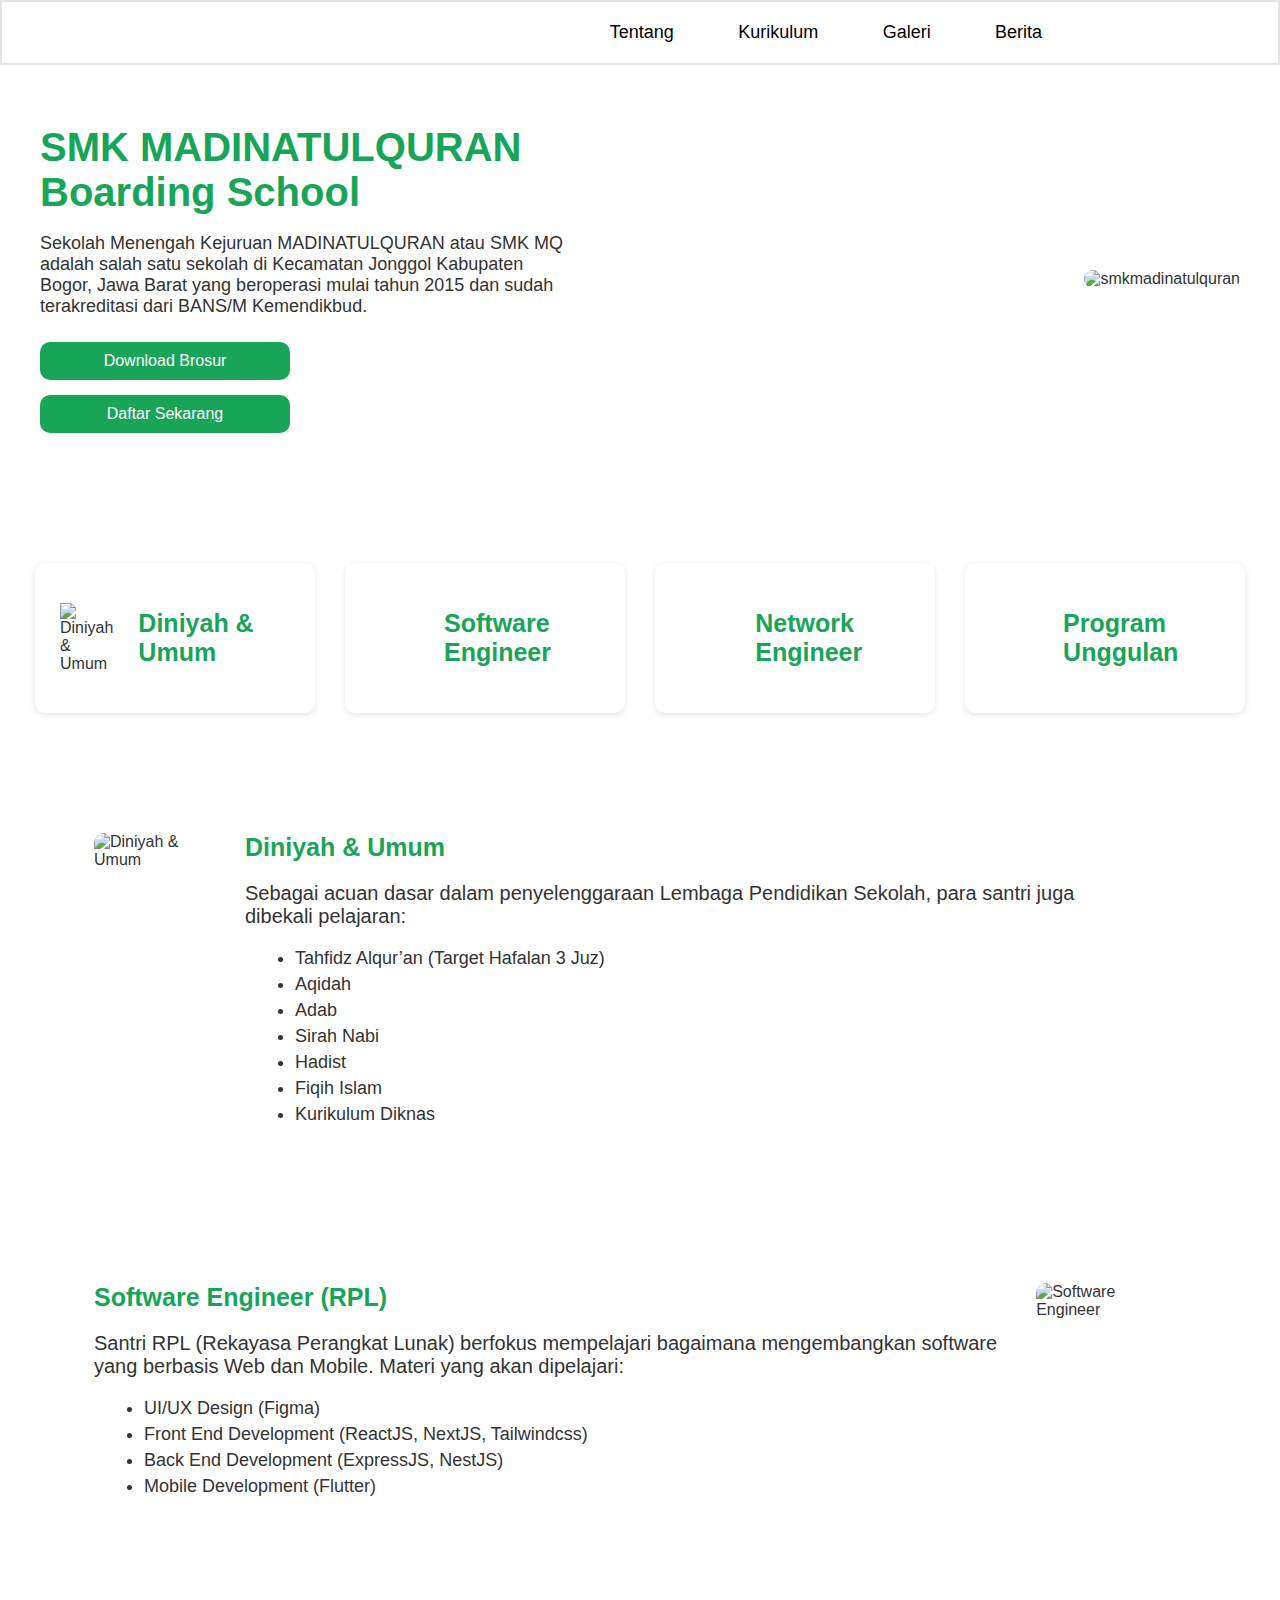
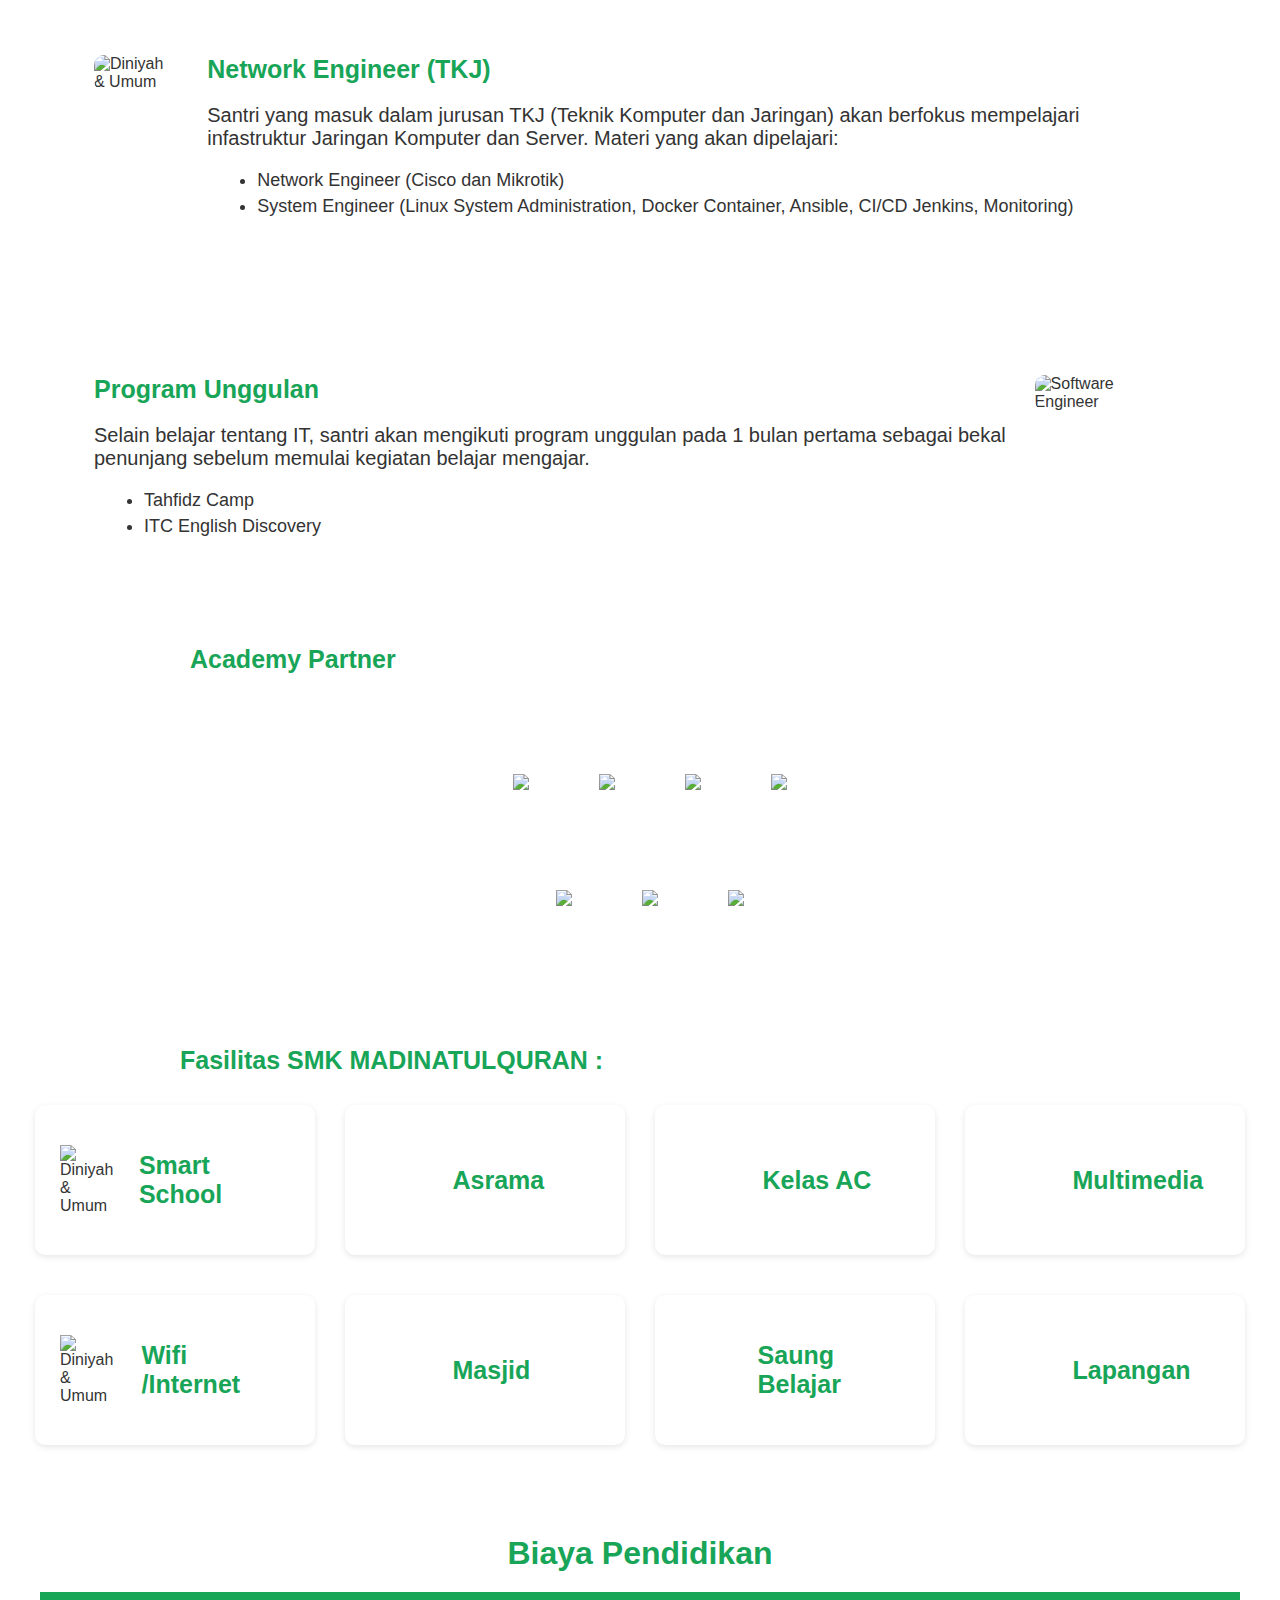
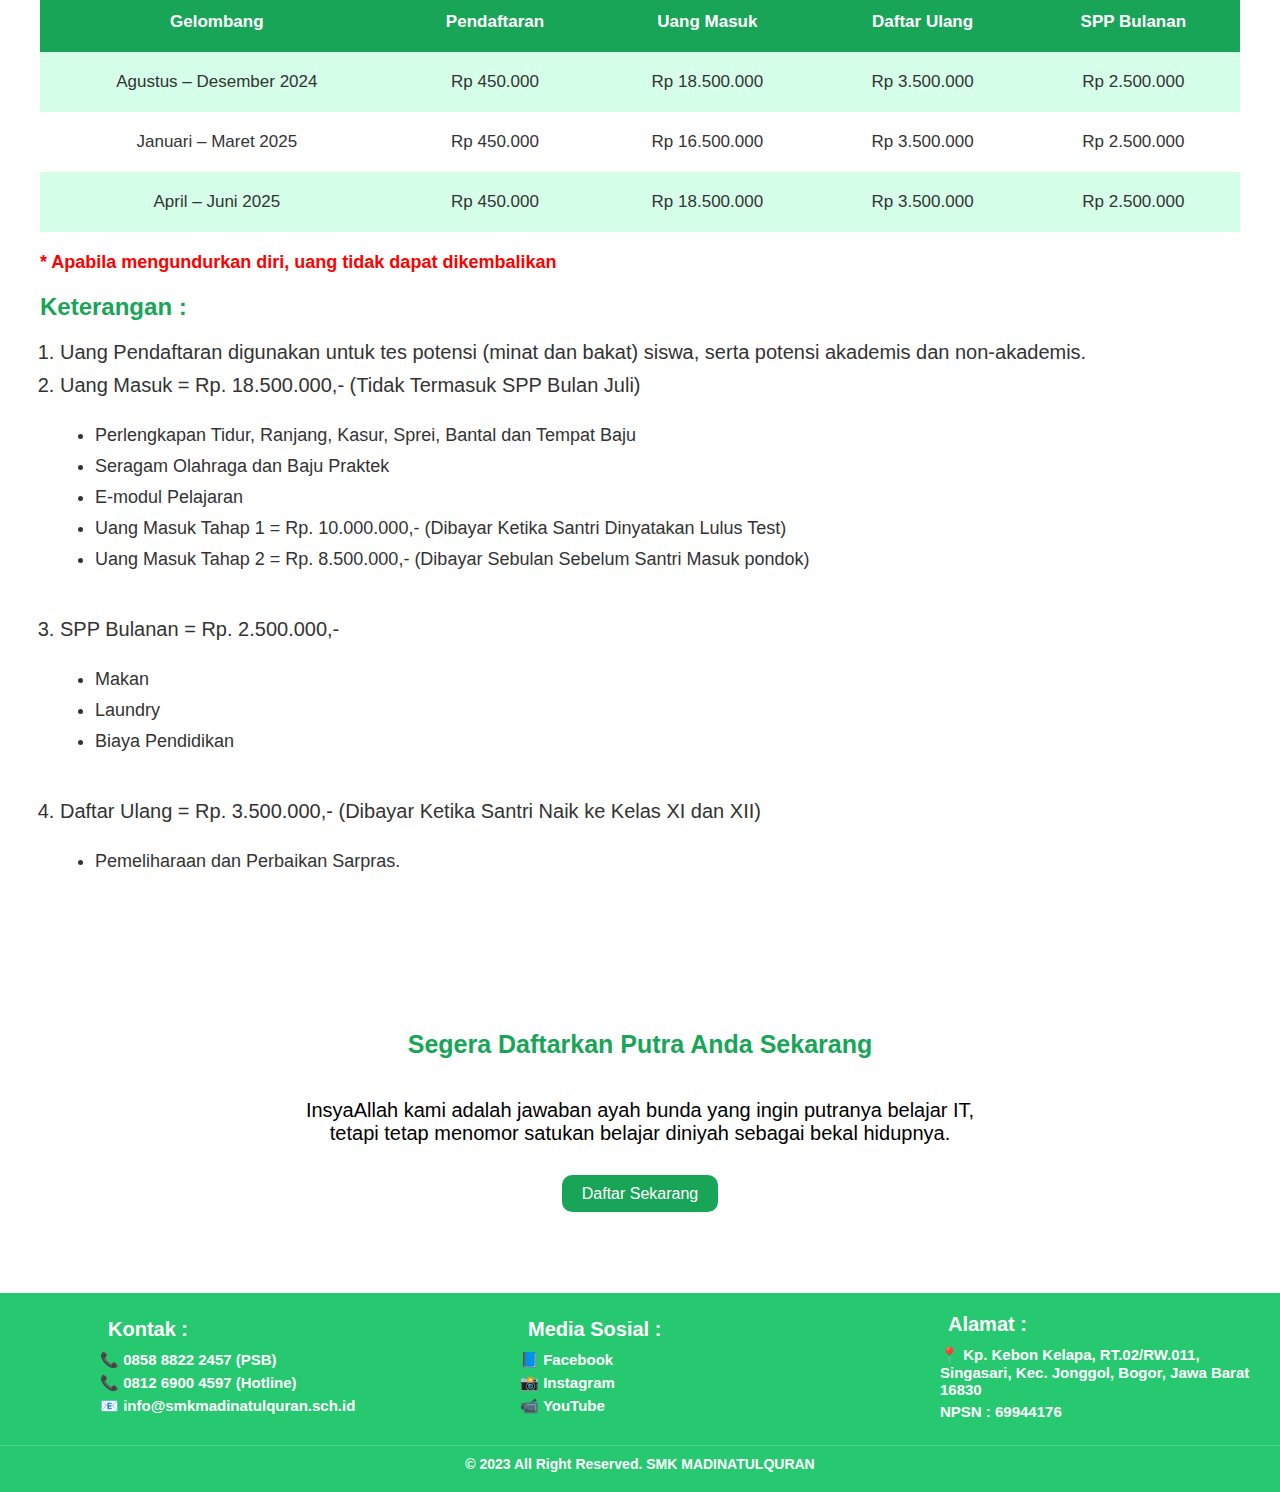
==== commit b1dc5a4f: "responsiv baru" ====
--- a/index.html
+++ b/index.html
@@ -33,7 +33,7 @@
         </p>
 
         <div class="tombol-aksi">
-          <a href="#" class="tombol-unduh">Unduh Brosur</a>
+          <a href="#" class="tombol-unduh">Download Brosur</a>
           <a href="#" class="tombol-daftar">Daftar Sekarang</a>
         </div>
       </div>
--- a/uas10.css
+++ b/uas10.css
@@ -96,7 +96,7 @@
 }
 .tombol-aksi a {
     margin: 0;
-    padding: 10px 20px;
+    padding: 10px 15px;
     background-color: #18a558;
     border-radius: 10px;
     color: rgb(255, 255, 255);
@@ -482,11 +482,11 @@
 
 .footer {
     background:url(https://smkmadinatulquran.sch.id/wp-content/uploads/2021/08/topography-pattern-1.png);
-    background-color: #18a558;
+    background-color: #26c96f;
     font-weight: 700;
     color: #ffffff;
     padding: 20px 0;
-    text-align: center;
+    text-align: left;
 }
 
 .footer-container {
@@ -541,13 +541,12 @@
         gap: 20px;
         padding: 15px;
     }
-    table {
-        font-size: 12px; 
-    }
-
-    th, td {
-        padding: 8px; 
-    }
+    .kotak-program {
+        display: grid;
+        grid-template-columns: repeat(2, 1fr); 
+        gap: 10px;
+    }
+   
     .mitra-akademik h3{
         text-align: center;
         margin: 0 auto;
@@ -581,24 +580,50 @@
         height: auto;
         margin: 0 auto;
     }
-
+    .kotak-program2 {
+        display: grid;
+        grid-template-columns: repeat(2, 1fr); 
+        gap: 10px;
+    }
     .program,
     .program2 {
-        width: 90%;
+        width: 70%;
         height: auto;
         flex-direction: column;
         align-items: center;
         text-align: center;
         padding: 20px;
     }
-
+    .program2 h2{
+        text-align: center;
+    }
+    .program,
+    .program2{
+        text-align: left;
+    }
     .program img,
     .program2 img {
-        width: 50px;
-        height: 50px;
+        width: 40%;
+        height: auto;
         margin-bottom: 10px;
     }
-
+    .program-description-atas, .program-description {
+        text-align: left;
+    }
+    .deksripsi-atas, .deksripsi-bawah, .deksripsi-jurusan, .deksripsi-content-atas {
+        text-align: left;
+        align-items: flex-start;
+    }
+    .logo-mitra, .logo-mitra2 {
+        display: grid;
+        grid-template-columns: repeat(2, 1fr); 
+        gap: 20px;
+    }
+    .mitra-akademik img{
+        width: 80%;
+        height: auto;
+        margin-bottom: 10px;
+    }
     .deksripsi-content,
     .deksripsi-content-atas {
         flex-direction: column;
@@ -606,19 +631,27 @@
         padding: 20px;
     }
 
-    .deksripsi-content img,
-    .deksripsi-content-atas img {
-        width: 90%;
+    .deksripsi-jurusan img,
+    .deksripsi-jurusan-atas img {
+        width: 100%;
         margin: 10px auto;
     }
 
     .footer-container {
+        display: flex;
+        font-size: 14px;
         flex-direction: column;
-        align-items: baseline;
-        justify-content: left;
-        
-    }
-
+        align-items: flex-start;
+        text-align: left;
+        gap: 20px;   
+        padding: 20px;
+    }
+    .footer-section h3 {
+        font-size: 16px; 
+    }
+    .footer-section p {
+        font-size: 12px; 
+    }
     .footer-section {
         text-align: left;
     }
@@ -629,17 +662,26 @@
     body {
         font-size: 14px;
     }
+    .teks h2 {
+        font-size: 20px;
+    }
+    .teks p {
+        font-size: 14px;
+    }
+    .footer-section h3 {
+        font-size: 16px;
+    }
+    .footer-section p {
+        font-size: 12px;
+    }
+    .kotak-program, .kotak-program2 {
+        grid-template-columns: 1fr; 
+    }
+
     .mitra-akademik h3{
         text-align: center;
         margin: 0 auto;
     }
-    table {
-        font-size: 10px; 
-    }
-
-    th, td {
-        padding: 6px; 
-    }
     .program-keahlian2 h3{
         text-align: center;
         margin: 0 auto;
@@ -673,8 +715,8 @@
 
     .program img,
     .program2 img {
-        width: 40px;
-        height: 40px;
+        width: 100%;
+        height: auto;
     }
 
     .footer {
@@ -682,10 +724,16 @@
     }
 
     .footer-section h3 {
-        font-size: 18px;
+        font-size: 14px;
     }
 
     .footer-section p {
+        font-size: 10px;
+    }
+    .footer-container {
+        text-align: left;
         font-size: 14px;
-    }
-}
+        padding: 10px;
+
+    }
+}
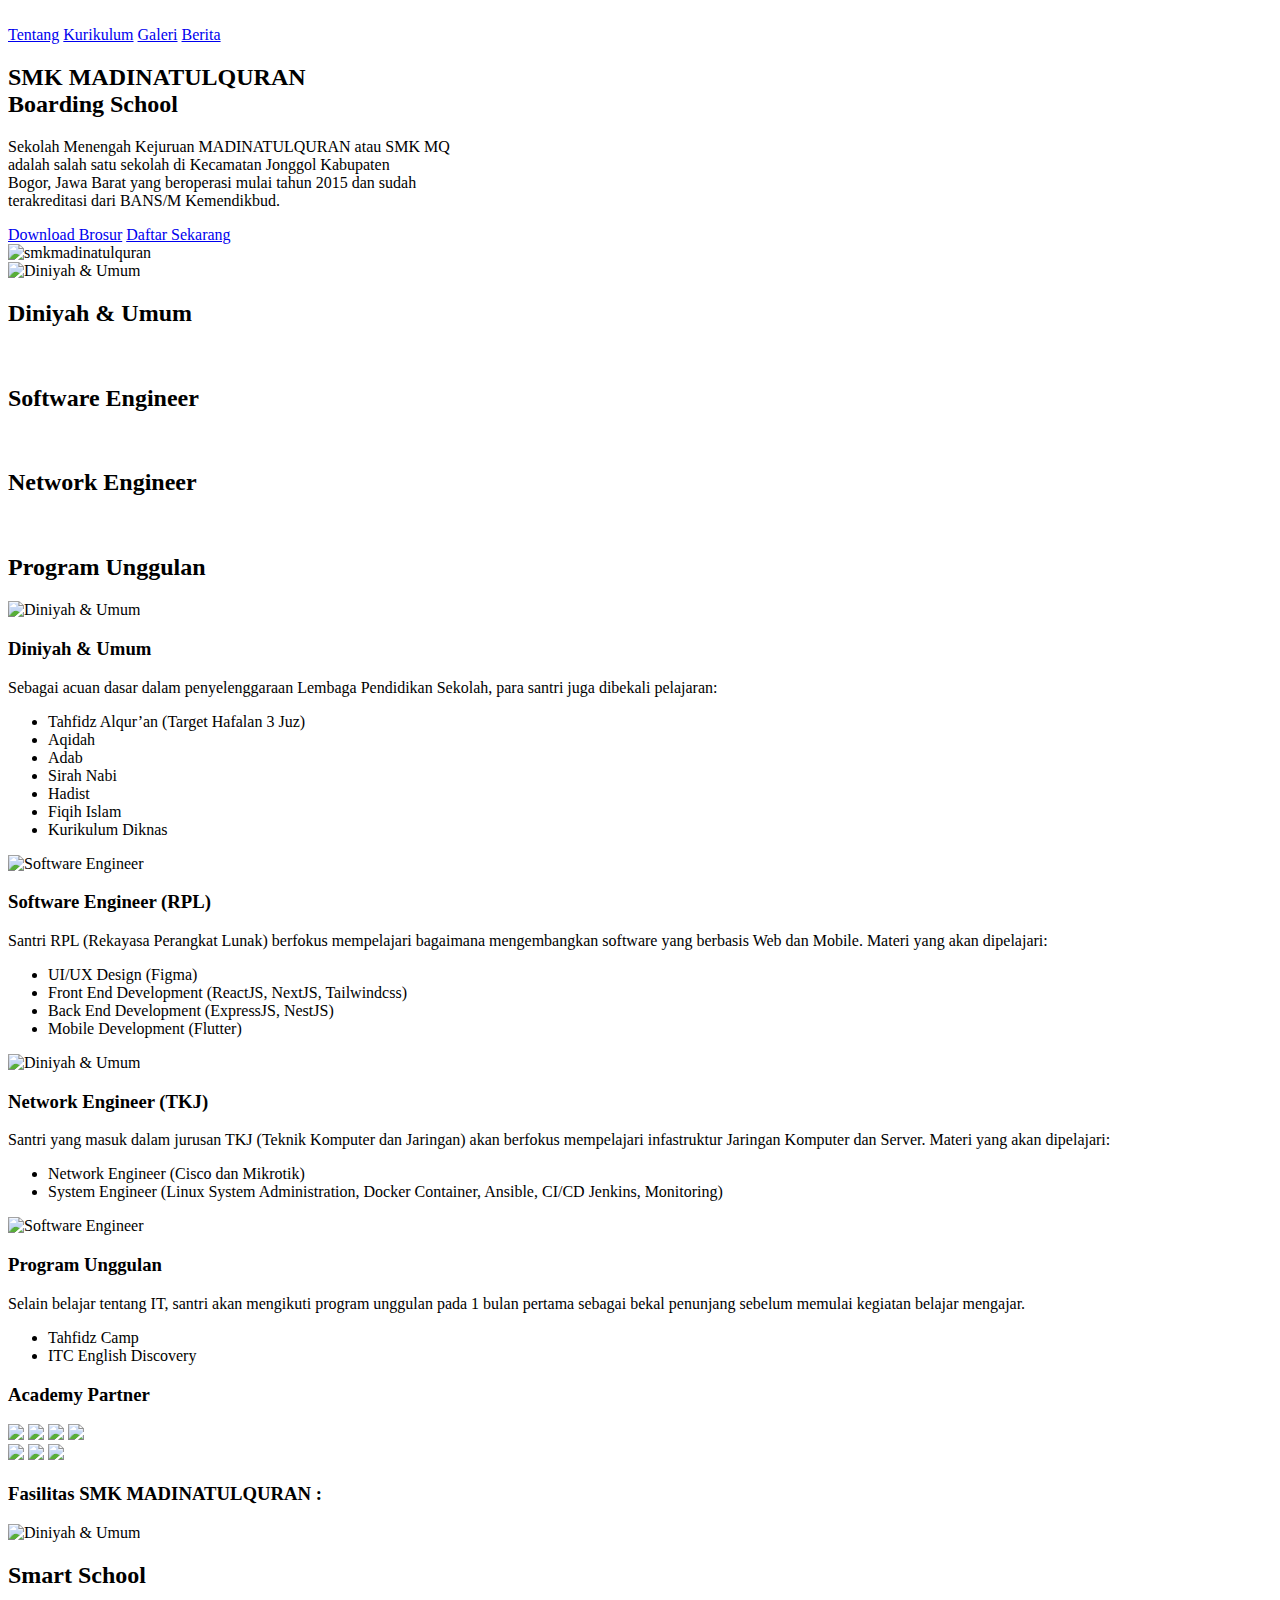
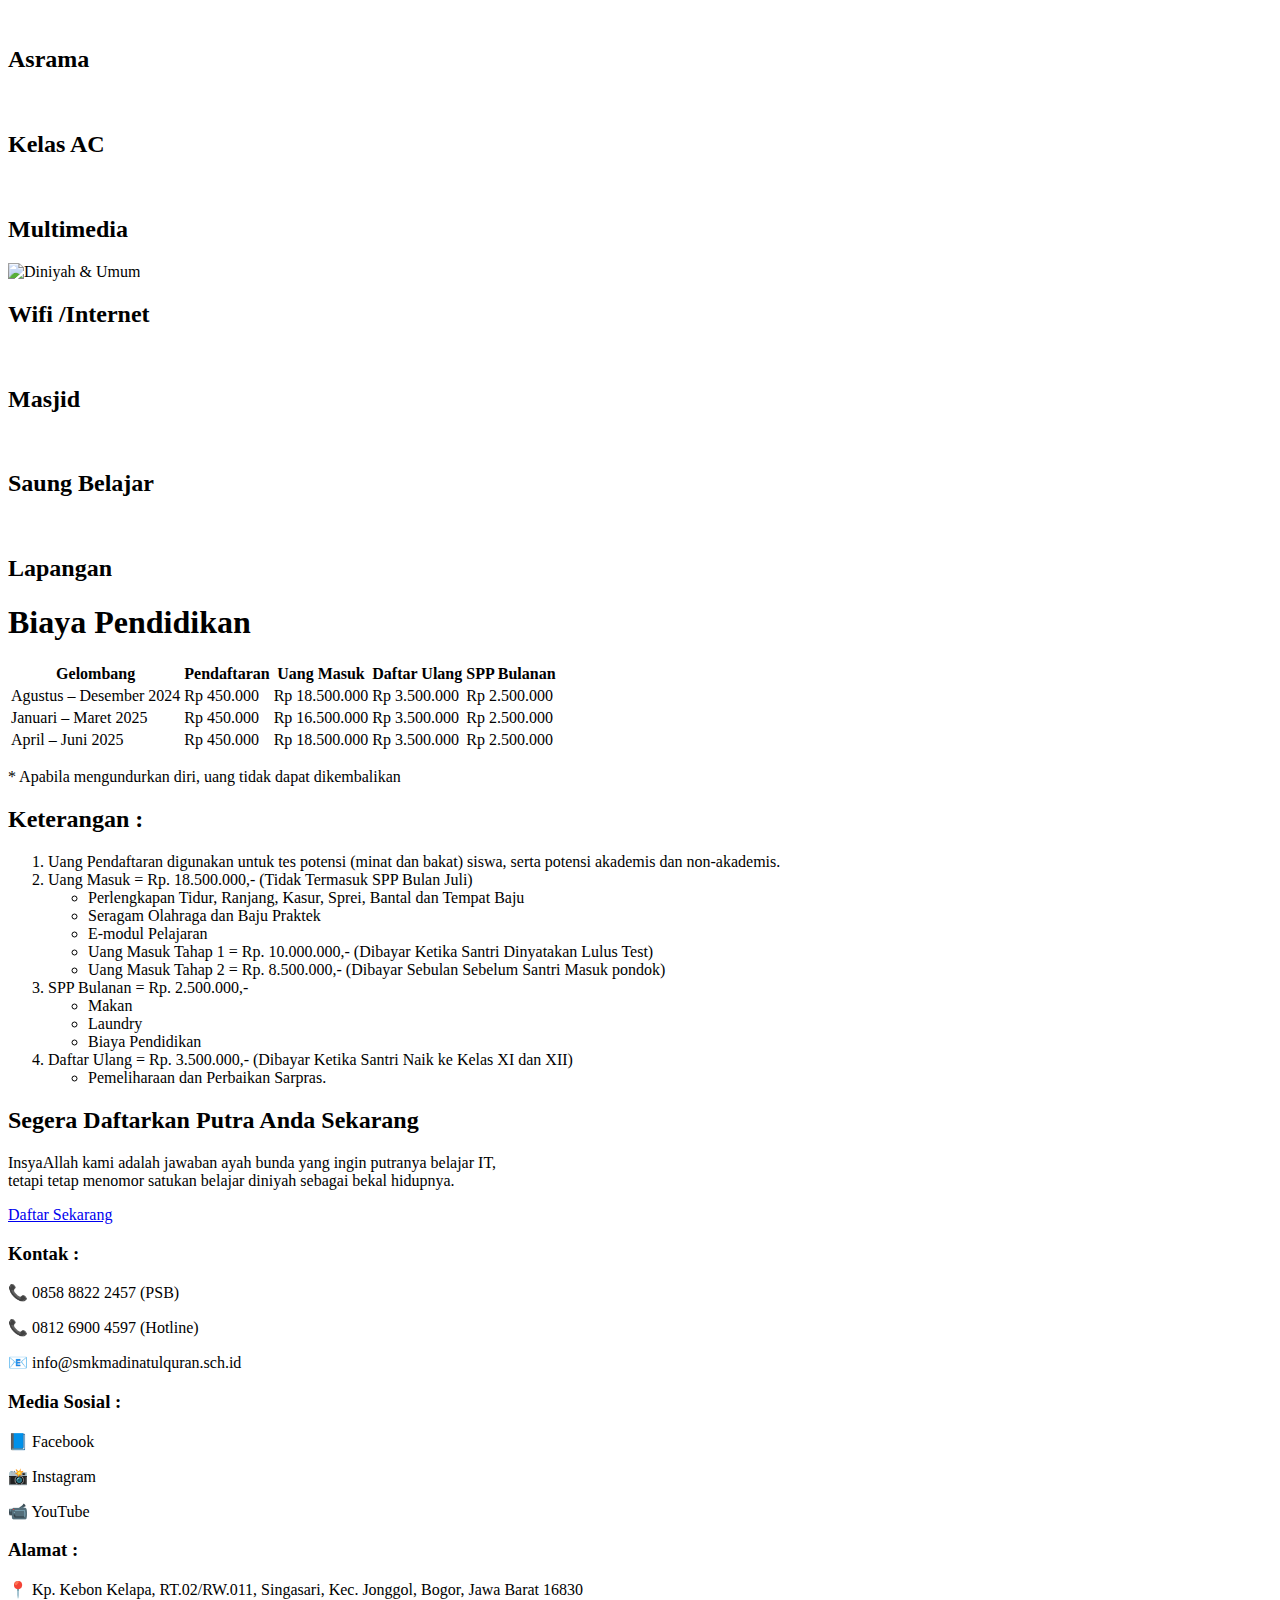
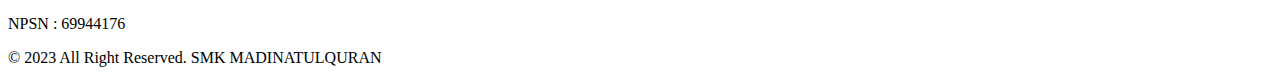
==== commit a3ec9f49: "sambung soal" ====
--- a/index.html
+++ b/index.html
@@ -4,7 +4,7 @@
     <meta charset="UTF-8" />
     <meta name="viewport" content="width=device-width, initial-scale=1.0" />
     <title>SMK Madinatul Quran</title>
-    <link rel="stylesheet" href="uas10.css" />
+    <link rel="stylesheet" href="Uas10.css" />
   </head>
   <body>
     <!-- Header -->
@@ -26,7 +26,7 @@
 
     <!-- Bagian  -->
     <section class="bagian-utama">
-      <div class="teks">
+      <div class="text">
         <h2>SMK MADINATULQURAN <br>Boarding School</h2>
         <p>
           Sekolah Menengah Kejuruan MADINATULQURAN atau SMK MQ <br> adalah salah satu sekolah di Kecamatan Jonggol Kabupaten <br> Bogor, Jawa Barat yang beroperasi mulai tahun 2015 dan  sudah <br> terakreditasi dari BANS/M Kemendikbud.
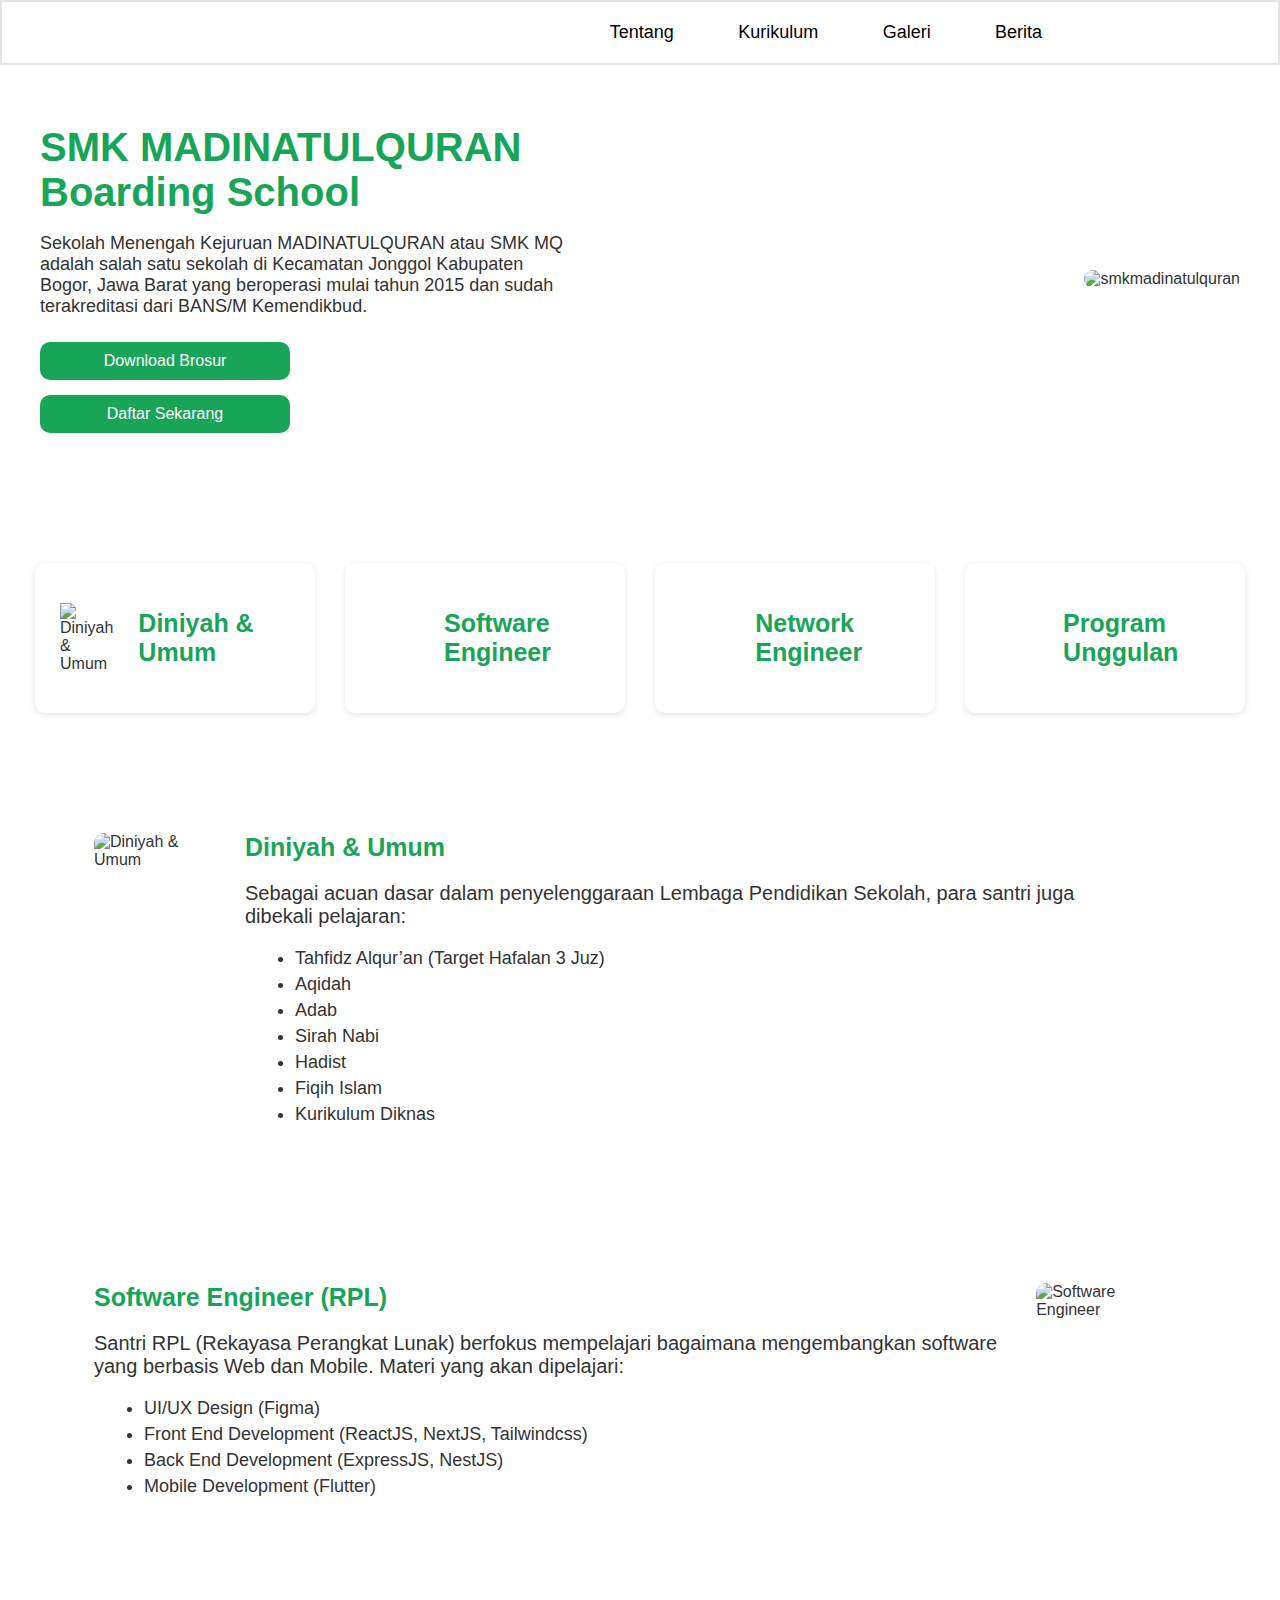
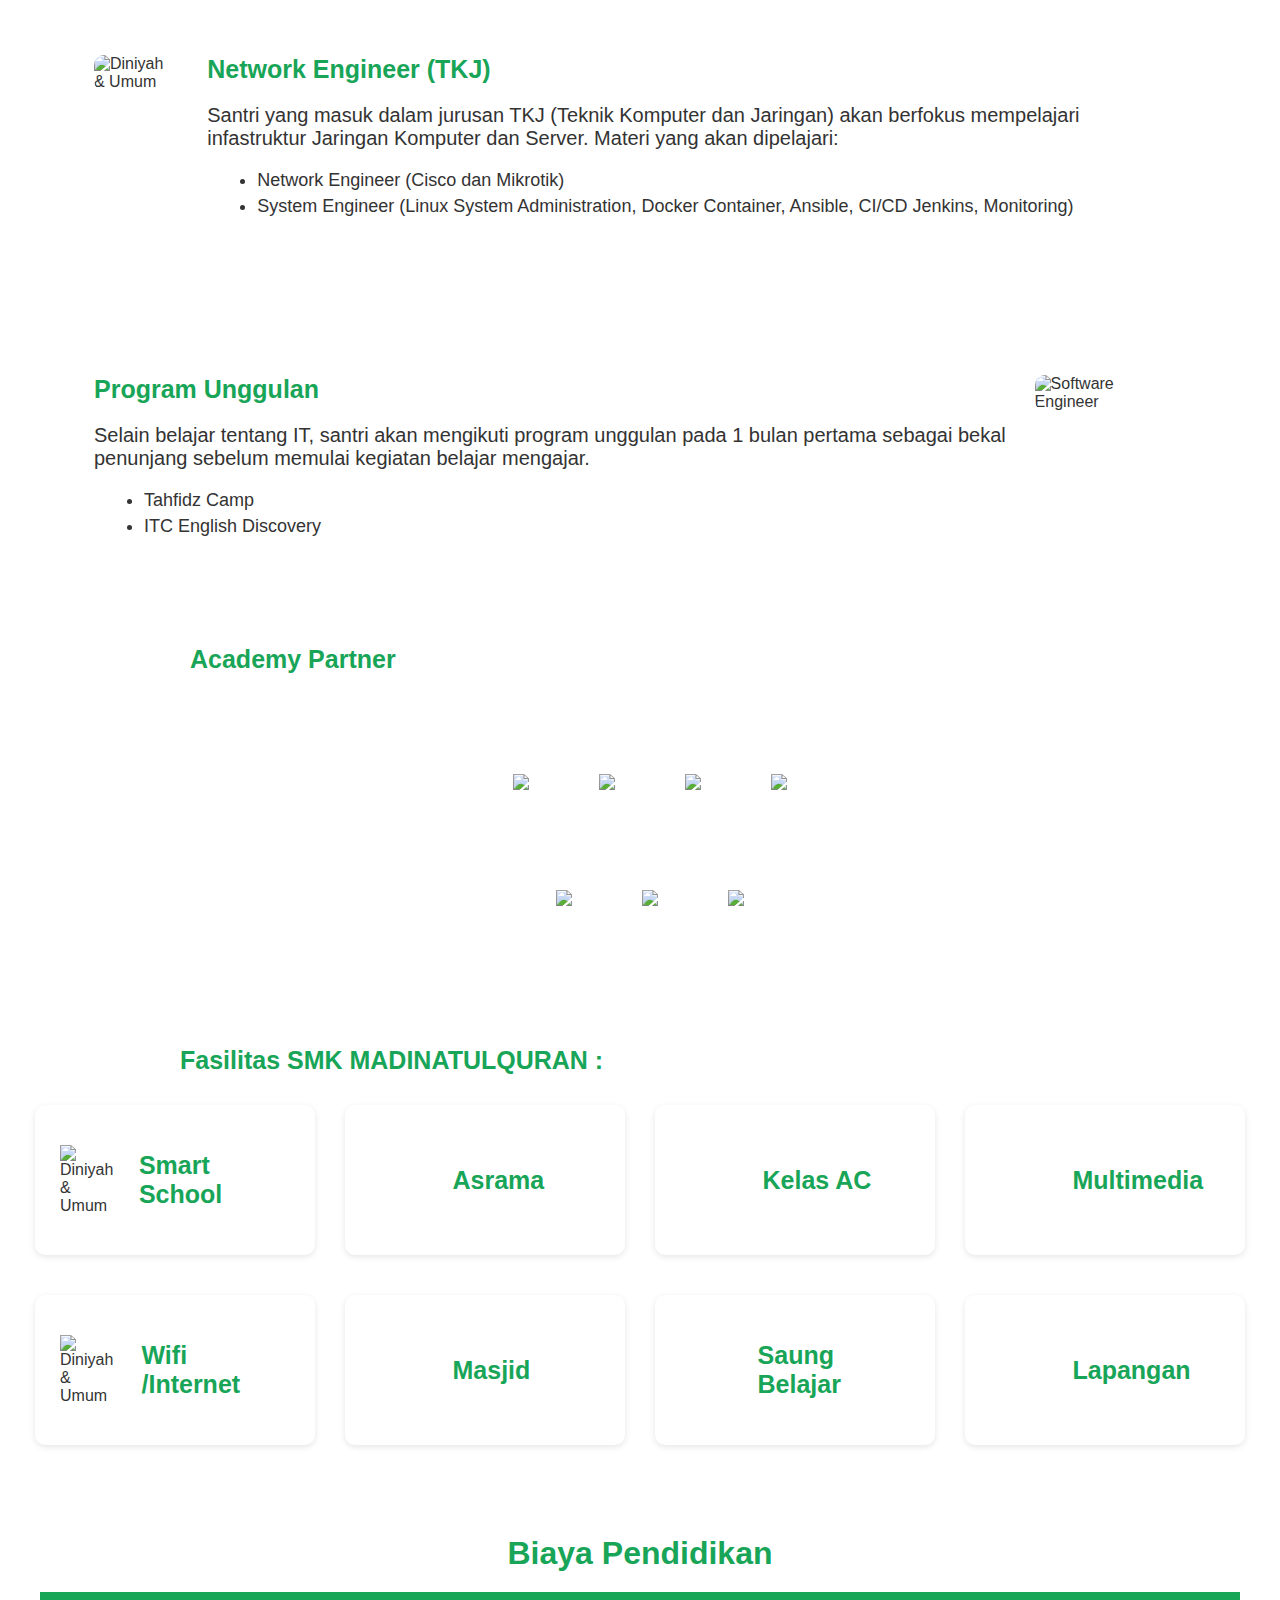
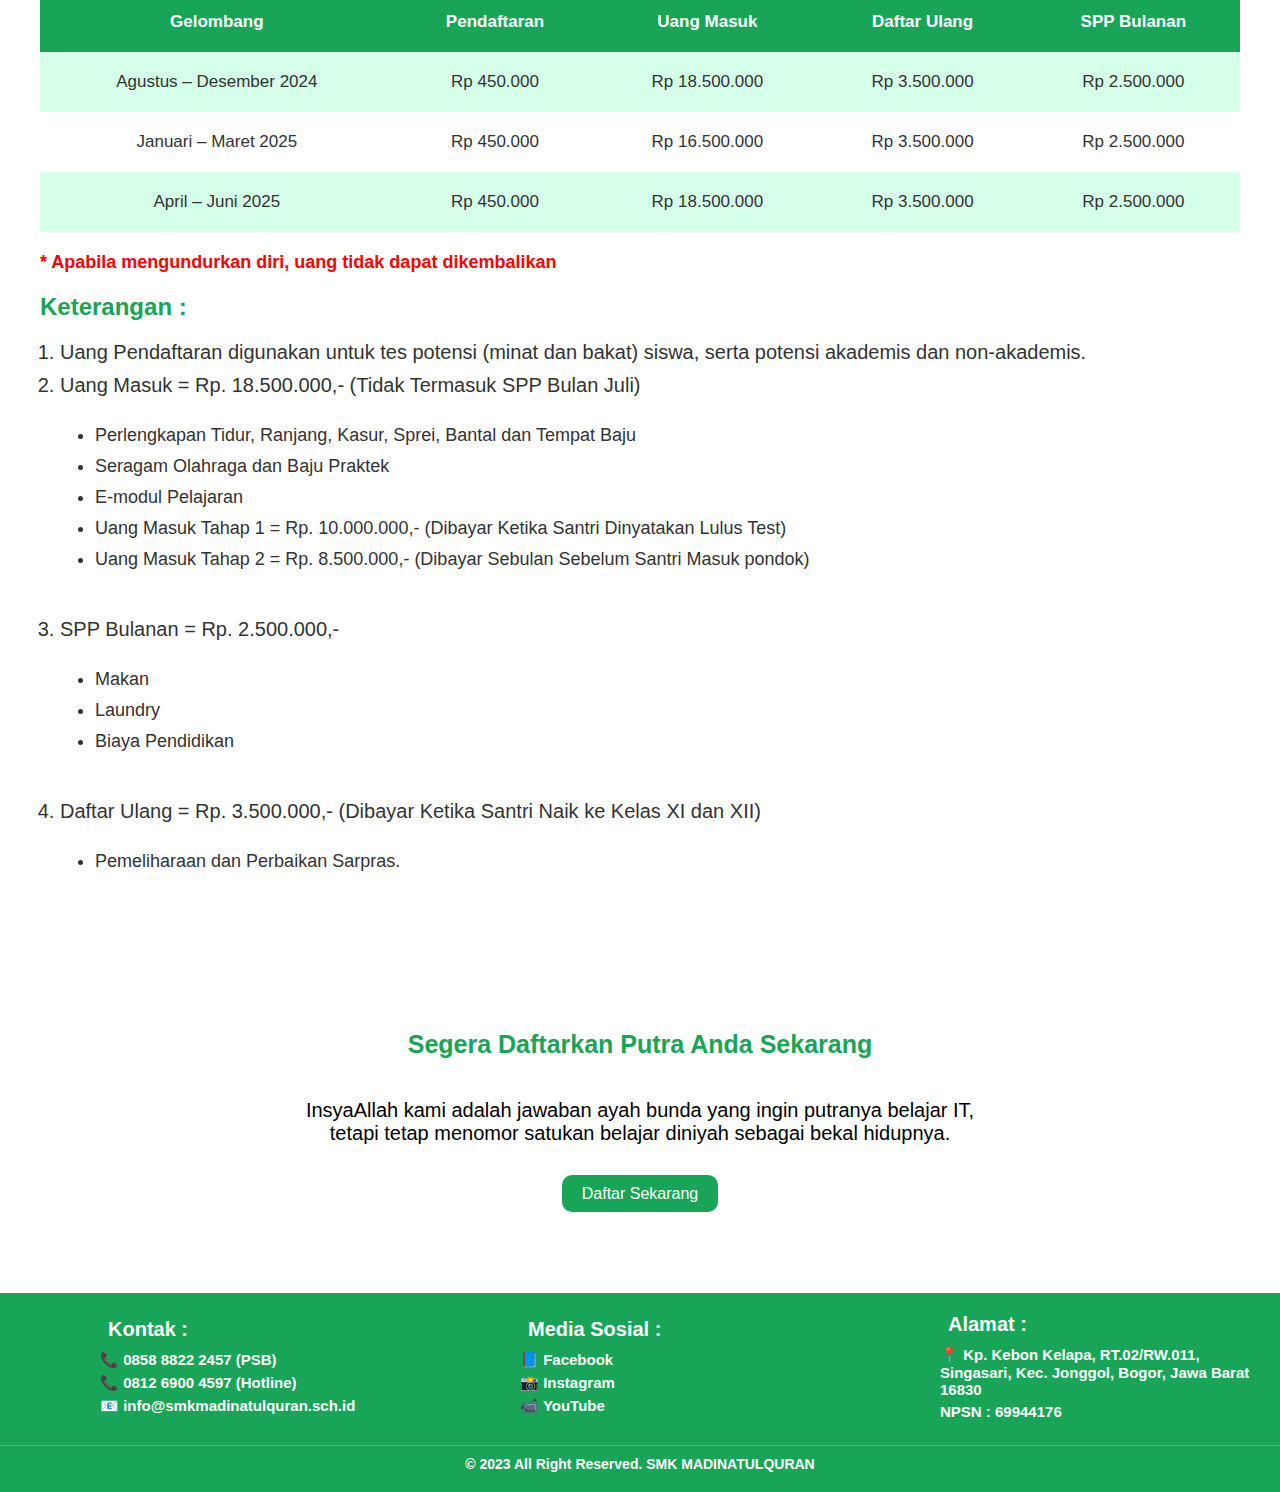
==== commit c75abade: "revisi bekas kemarin" ====
--- a/index.html
+++ b/index.html
@@ -1,391 +1,390 @@
 <!DOCTYPE html>
-<html lang="id">
-  <head>
-    <meta charset="UTF-8" />
-    <meta name="viewport" content="width=device-width, initial-scale=1.0" />
-    <title>SMK Madinatul Quran</title>
-    <link rel="stylesheet" href="Uas10.css" />
-  </head>
-  <body>
-    <!-- Header -->
-    <header class="kepala-halaman">
-      <div class="logo">
-        <img
-          src="https://smkmadinatulquran.sch.id/wp-content/uploads/2023/07/Frame-2.svg"
+<html lang="en">
+<head>
+  <meta charset="UTF-8">
+  <meta name="viewport" content="width=device-width, initial-scale=1.0">
+  <title>Document</title>
+  <link rel="stylesheet" href="uas10.css">
+</head>
+<body>
+   <!-- Header -->
+   <header class="kepala-halaman">
+    <div class="logo">
+      <img
+        src="https://smkmadinatulquran.sch.id/wp-content/uploads/2023/07/Frame-2.svg"
+        alt=""
+      />
+    </div>
+    <nav class="menu-navigasi">
+      <a href="#">Tentang</a>
+      <a href="#">Kurikulum</a>
+      <a href="#">Galeri</a>
+      <a href="#">Berita</a>
+     
+    </nav>
+  </header>
+
+  <!-- Bagian  -->
+  <section class="bagian-utama">
+    <div class="teks">
+      <h2>SMK MADINATULQURAN <br>Boarding School</h2>
+      <p>
+        Sekolah Menengah Kejuruan MADINATULQURAN atau SMK MQ <br> adalah salah satu sekolah di Kecamatan Jonggol Kabupaten <br> Bogor, Jawa Barat yang beroperasi mulai tahun 2015 dan  sudah <br> terakreditasi dari BANS/M Kemendikbud.
+      </p>
+
+      <div class="tombol-aksi">
+        <a href="#" class="tombol-unduh">Download Brosur</a>
+        <a href="#" class="tombol-daftar">Daftar Sekarang</a>
+      </div>
+    </div>
+    <div class="image-h">
+      <img
+        src="https://smkmadinatulquran.sch.id/wp-content/uploads/2020/09/undraw_startup_life_2du2-1.svg
+      "
+        alt="smkmadinatulquran"
+      />
+    </div>
+  </section>
+
+  <!-- Program -->
+  <section class="program-keahlian">
+    
+    <div class="kotak-program">
+      <div class="program">
+        <img
+          src="https://smkmadinatulquran.sch.id/wp-content/uploads/2020/09/ramadan.svg"
+          alt="Diniyah & Umum"
+        />
+        <h2>Diniyah & Umum</h2>
+      </div>
+      <div class="program">
+        <img
+          src="https://smkmadinatulquran.sch.id/wp-content/uploads/2020/09/code.svg"
           alt=""
         />
-      </div>
-      <nav class="menu-navigasi">
-        <a href="#">Tentang</a>
-        <a href="#">Kurikulum</a>
-        <a href="#">Galeri</a>
-        <a href="#">Berita</a>
-       
-      </nav>
-    </header>
-
-    <!-- Bagian  -->
-    <section class="bagian-utama">
-      <div class="text">
-        <h2>SMK MADINATULQURAN <br>Boarding School</h2>
-        <p>
-          Sekolah Menengah Kejuruan MADINATULQURAN atau SMK MQ <br> adalah salah satu sekolah di Kecamatan Jonggol Kabupaten <br> Bogor, Jawa Barat yang beroperasi mulai tahun 2015 dan  sudah <br> terakreditasi dari BANS/M Kemendikbud.
-        </p>
-
-        <div class="tombol-aksi">
-          <a href="#" class="tombol-unduh">Download Brosur</a>
-          <a href="#" class="tombol-daftar">Daftar Sekarang</a>
-        </div>
-      </div>
-      <div class="image-h">
-        <img
-          src="https://smkmadinatulquran.sch.id/wp-content/uploads/2020/09/undraw_startup_life_2du2-1.svg
-        "
-          alt="smkmadinatulquran"
-        />
-      </div>
-    </section>
-
-    <!-- Program -->
-    <section class="program-keahlian">
-      
-      <div class="kotak-program">
-        <div class="program">
-          <img
-            src="https://smkmadinatulquran.sch.id/wp-content/uploads/2020/09/ramadan.svg"
-            alt="Diniyah & Umum"
-          />
-          <h2>Diniyah & Umum</h2>
-        </div>
-        <div class="program">
-          <img
-            src="https://smkmadinatulquran.sch.id/wp-content/uploads/2020/09/code.svg"
-            alt=""
-          />
-          <h2>Software Engineer</h2>
-        </div>
-        <div class="program">
-          <img
-            src="https://smkmadinatulquran.sch.id/wp-content/uploads/2020/09/diagram.svg"
-            alt=""
-          />
-          <h2>Network Engineer</h2>
-        </div>
-        <div class="program">
-          <img
-            src="https://smkmadinatulquran.sch.id/wp-content/uploads/2020/09/trophy.svg"
-            alt=""
-          />
-          <h2>Program Unggulan</h2>
-        </div>
-      </div>
-    </section>
-    <!-- deksripsi  -->
-    <section class="deksripsi-atas">
-      <div class="deksripsi-jurusan-atas">
-        <div class="deksripsi-content-atas">
-          <img
-            src="https://smkmadinatulquran.sch.id/wp-content/uploads/2021/09/diniyyah-1.png    "
-            alt="Diniyah & Umum"
-            class="program-image-atas"
-          />
-          <div class="program-description-atas">
-            <h3>Diniyah & Umum</h3>
-            <p>
-              Sebagai acuan dasar dalam penyelenggaraan Lembaga Pendidikan
-              Sekolah, para santri juga dibekali pelajaran:
-            </p>
-            <ul>
-              <li>Tahfidz Alqur’an (Target Hafalan 3 Juz)</li>
-              <li>Aqidah</li>
-              <li>Adab</li>
-              <li>Sirah Nabi</li>
-              <li>Hadist</li>
-              <li>Fiqih Islam</li>
-              <li>Kurikulum Diknas</li>
-            </ul>
-          </div>
-        </div>
-      </div>
-    </section>
-
-    <section class="deksripsi-bawah">
-      <div class="deksripsi-jurusan">
-        <div class="deksripsi-content">
-          <img
-            src="https://smkmadinatulquran.sch.id/wp-content/uploads/2020/09/rpl.png"
-            alt="Software Engineer"
-            class="program-image"
-          />
-          <div class="program-description">
-            <h3>Software Engineer (RPL)</h3>
-            <p>
-              Santri RPL (Rekayasa Perangkat Lunak) berfokus mempelajari
-              bagaimana mengembangkan software yang berbasis Web dan Mobile.
-              Materi yang akan dipelajari:
-            </p>
-            <ul>
-              <li>UI/UX Design (Figma)</li>
-              <li>Front End Development (ReactJS, NextJS, Tailwindcss)</li>
-              <li>Back End Development (ExpressJS, NestJS)</li>
-              <li>Mobile Development (Flutter)</li>
-            </ul>
-          </div>
-        </div>
-      </div>
-    </section>
-    <section class="deksripsi-atas">
-      <div class="deksripsi-jurusan-atas">
-        <div class="deksripsi-content-atas">
-          <img
-            src="https://smkmadinatulquran.sch.id/wp-content/uploads/2020/09/Desktop-1.png "
-            alt="Diniyah & Umum"
-            class="program-image-atas"
-          />
-          <div class="program-description-atas">
-            <h3>Network Engineer (TKJ)</h3>
-            <p>
-              Santri yang masuk dalam jurusan TKJ (Teknik Komputer dan Jaringan)
-              akan berfokus mempelajari infastruktur Jaringan Komputer dan
-              Server. Materi yang akan dipelajari:
-            </p>
-            <ul>
-              <li>Network Engineer (Cisco dan Mikrotik)</li>
-              <li>
-                System Engineer (Linux System Administration, Docker Container,
-                Ansible, CI/CD Jenkins, Monitoring)
-              </li>
-            </ul>
-          </div>
-        </div>
-      </div>
-    </section>
-    <section class="deksripsi-bawah">
-      <div class="deksripsi-jurusan">
-        <div class="deksripsi-content">
-          <img
-            src="https://smkmadinatulquran.sch.id/wp-content/uploads/2020/09/unggulan.png"
-            alt="Software Engineer"
-            class="program-image"
-          />
-          <div class="program-description">
-            <h3>Program Unggulan</h3>
-            <p>
-              Selain belajar tentang IT, santri akan mengikuti program unggulan
-              pada 1 bulan pertama sebagai bekal penunjang sebelum memulai
-              kegiatan belajar mengajar.
-            </p>
-            <ul>
-              <li>Tahfidz Camp</li>
-              <li>ITC English Discovery</li>
-            </ul>
-          </div>
-        </div>
-      </div>
-    </section>
-    <!-- Akademik -->
-    <section class="mitra-akademik">
-      <h3>Academy Partner</h3>
-      <div class="logo-mitra">
-        <img
-          src="https://smkmadinatulquran.sch.id/wp-content/uploads/2022/03/mikac-small-1.jpg"
-        />
-        <img
-          src="https://smkmadinatulquran.sch.id/wp-content/uploads/2023/07/NetAcad_Logo_F1571E4CB015F.png"
-        />
-        <img
-          src="https://smkmadinatulquran.sch.id/wp-content/uploads/2023/07/RHA_Logos_Logo-Red_Hat-Academy-A-Standard-RGB-1.png"
-        />
-        <img
-          src="https://smkmadinatulquran.sch.id/wp-content/uploads/2023/07/9290c96f9ad335427c7cdc0ef1e708e1-min.png"
-        />
-      </div>
-     <div class="logo-mitra2">
-        <img
-          src="https://smkmadinatulquran.sch.id/wp-content/uploads/2023/07/logolsp.png"
-        />
-        <img
-          src="https://smkmadinatulquran.sch.id/wp-content/uploads/2023/07/416-4164571_logo-pens-png-electronic-engineering-polytechnic-institute-of.png"
-        />
-        <img
-          src="https://smkmadinatulquran.sch.id/wp-content/uploads/2023/07/Anabuki-College-1.png"
-        />
-      </div>
-    </section>
+        <h2>Software Engineer</h2>
+      </div>
+      <div class="program">
+        <img
+          src="https://smkmadinatulquran.sch.id/wp-content/uploads/2020/09/diagram.svg"
+          alt=""
+        />
+        <h2>Network Engineer</h2>
+      </div>
+      <div class="program">
+        <img
+          src="https://smkmadinatulquran.sch.id/wp-content/uploads/2020/09/trophy.svg"
+          alt=""
+        />
+        <h2>Program Unggulan</h2>
+      </div>
+    </div>
+  </section>
+  <!-- deksripsi  -->
+  <section class="deksripsi-atas">
+    <div class="deksripsi-jurusan-atas">
+      <div class="deksripsi-content-atas">
+        <img
+          src="https://smkmadinatulquran.sch.id/wp-content/uploads/2021/09/diniyyah-1.png    "
+          alt="Diniyah & Umum"
+          class="program-image-atas"
+        />
+        <div class="program-description-atas">
+          <h3>Diniyah & Umum</h3>
+          <p>
+            Sebagai acuan dasar dalam penyelenggaraan Lembaga Pendidikan
+            Sekolah, para santri juga dibekali pelajaran:
+          </p>
+          <ul>
+            <li>Tahfidz Alqur’an (Target Hafalan 3 Juz)</li>
+            <li>Aqidah</li>
+            <li>Adab</li>
+            <li>Sirah Nabi</li>
+            <li>Hadist</li>
+            <li>Fiqih Islam</li>
+            <li>Kurikulum Diknas</li>
+          </ul>
+        </div>
+      </div>
+    </div>
+  </section>
+
+  <section class="deksripsi-bawah">
+    <div class="deksripsi-jurusan">
+      <div class="deksripsi-content">
+        <img
+          src="https://smkmadinatulquran.sch.id/wp-content/uploads/2020/09/rpl.png"
+          alt="Software Engineer"
+          class="program-image"
+        />
+        <div class="program-description">
+          <h3>Software Engineer (RPL)</h3>
+          <p>
+            Santri RPL (Rekayasa Perangkat Lunak) berfokus mempelajari
+            bagaimana mengembangkan software yang berbasis Web dan Mobile.
+            Materi yang akan dipelajari:
+          </p>
+          <ul>
+            <li>UI/UX Design (Figma)</li>
+            <li>Front End Development (ReactJS, NextJS, Tailwindcss)</li>
+            <li>Back End Development (ExpressJS, NestJS)</li>
+            <li>Mobile Development (Flutter)</li>
+          </ul>
+        </div>
+      </div>
+    </div>
+  </section>
+  <section class="deksripsi-atas">
+    <div class="deksripsi-jurusan-atas">
+      <div class="deksripsi-content-atas">
+        <img
+          src="https://smkmadinatulquran.sch.id/wp-content/uploads/2020/09/Desktop-1.png "
+          alt="Diniyah & Umum"
+          class="program-image-atas"
+        />
+        <div class="program-description-atas">
+          <h3>Network Engineer (TKJ)</h3>
+          <p>
+            Santri yang masuk dalam jurusan TKJ (Teknik Komputer dan Jaringan)
+            akan berfokus mempelajari infastruktur Jaringan Komputer dan
+            Server. Materi yang akan dipelajari:
+          </p>
+          <ul>
+            <li>Network Engineer (Cisco dan Mikrotik)</li>
+            <li>
+              System Engineer (Linux System Administration, Docker Container,
+              Ansible, CI/CD Jenkins, Monitoring)
+            </li>
+          </ul>
+        </div>
+      </div>
+    </div>
+  </section>
+  <section class="deksripsi-bawah">
+    <div class="deksripsi-jurusan">
+      <div class="deksripsi-content">
+        <img
+          src="https://smkmadinatulquran.sch.id/wp-content/uploads/2020/09/unggulan.png"
+          alt="Software Engineer"
+          class="program-image"
+        />
+        <div class="program-description">
+          <h3>Program Unggulan</h3>
+          <p>
+            Selain belajar tentang IT, santri akan mengikuti program unggulan
+            pada 1 bulan pertama sebagai bekal penunjang sebelum memulai
+            kegiatan belajar mengajar.
+          </p>
+          <ul>
+            <li>Tahfidz Camp</li>
+            <li>ITC English Discovery</li>
+          </ul>
+        </div>
+      </div>
+    </div>
+  </section>
+  <!-- Akademik -->
+  <section class="mitra-akademik">
+    <h3>Academy Partner</h3>
+    <div class="logo-mitra">
+      <img
+        src="https://smkmadinatulquran.sch.id/wp-content/uploads/2022/03/mikac-small-1.jpg"
+      />
+      <img
+        src="https://smkmadinatulquran.sch.id/wp-content/uploads/2023/07/NetAcad_Logo_F1571E4CB015F.png"
+      />
+      <img
+        src="https://smkmadinatulquran.sch.id/wp-content/uploads/2023/07/RHA_Logos_Logo-Red_Hat-Academy-A-Standard-RGB-1.png"
+      />
+      <img
+        src="https://smkmadinatulquran.sch.id/wp-content/uploads/2023/07/9290c96f9ad335427c7cdc0ef1e708e1-min.png"
+      />
+    </div>
+   <div class="logo-mitra2">
+      <img
+        src="https://smkmadinatulquran.sch.id/wp-content/uploads/2023/07/logolsp.png"
+      />
+      <img
+        src="https://smkmadinatulquran.sch.id/wp-content/uploads/2023/07/416-4164571_logo-pens-png-electronic-engineering-polytechnic-institute-of.png"
+      />
+      <img
+        src="https://smkmadinatulquran.sch.id/wp-content/uploads/2023/07/Anabuki-College-1.png"
+      />
+    </div>
+  </section>
 <!-- fasilitas -->
 <section class="program-keahlian2">
-  <div class="judul-bagian2">
-    <h3>Fasilitas SMK MADINATULQURAN :</h3>
-  </div>
-  <div class="kotak-program2">
-    <div class="program2">
-      <img
-        src="https://smkmadinatulquran.sch.id/wp-content/uploads/2020/09/school.svg"
-        alt="Diniyah & Umum"
-      />
-      <h2>Smart School</h2>
-    </div>
-    <div class="program2">
-      <img
-        src="https://smkmadinatulquran.sch.id/wp-content/uploads/2020/09/home-run.svg"
-        alt=""
-      />
-      <h2>Asrama</h2>
-    </div>
-    <div class="program2">
-      <img
-        src="https://smkmadinatulquran.sch.id/wp-content/uploads/2020/09/air-conditioner.svg"
-        alt=""
-      />
-      <h2>Kelas AC</h2>
-    </div>
-    <div class="program2">
-      <img
-        src="https://smkmadinatulquran.sch.id/wp-content/uploads/2020/09/elearning.svg"
-        alt=""
-      />
-      <h2>Multimedia</h2>
-    </div>
-  </div>
-  <div class="kotak-program2">
-    <div class="program2">
-      <img
-        src="https://smkmadinatulquran.sch.id/wp-content/uploads/2020/09/wireless-router.svg"
-        alt="Diniyah & Umum"
-      />
-      <h2>Wifi /Internet</h2>
-    </div>
-    <div class="program2">
-      <img
-        src="https://smkmadinatulquran.sch.id/wp-content/uploads/2020/09/mosque.svg"
-        alt=""
-      />
-      <h2>Masjid</h2>
-    </div>
-    <div class="program2">
-      <img
-        src="https://smkmadinatulquran.sch.id/wp-content/uploads/2020/09/gazebo.svg"
-        alt=""
-      />
-      <h2>Saung Belajar</h2>
-    </div>
-    <div class="program2">
-      <img
-        src="https://smkmadinatulquran.sch.id/wp-content/uploads/2020/09/stadium.svg"
-        alt=""
-      />
-      <h2>Lapangan</h2>
-    </div>
-  </div>
+  
+<div class="judul-bagian2">
+  <h3>Fasilitas SMK MADINATULQURAN :</h3>
+</div>
+<div class="kotak-program2">
+  <div class="program2">
+    <img
+      src="https://smkmadinatulquran.sch.id/wp-content/uploads/2020/09/school.svg"
+      alt="Diniyah & Umum"
+    />
+    <h2>Smart School</h2>
+  </div>
+  <div class="program2">
+    <img
+      src="https://smkmadinatulquran.sch.id/wp-content/uploads/2020/09/home-run.svg"
+      alt=""
+    />
+    <h2>Asrama</h2>
+  </div>
+  <div class="program2">
+    <img
+      src="https://smkmadinatulquran.sch.id/wp-content/uploads/2020/09/air-conditioner.svg"
+      alt=""
+    />
+    <h2>Kelas AC</h2>
+  </div>
+  <div class="program2">
+    <img
+      src="https://smkmadinatulquran.sch.id/wp-content/uploads/2020/09/elearning.svg"
+      alt=""
+    />
+    <h2>Multimedia</h2>
+  </div>
+</div>
+<div class="kotak-program2">
+  <div class="program2">
+    <img
+      src="https://smkmadinatulquran.sch.id/wp-content/uploads/2020/09/wireless-router.svg"
+      alt="Diniyah & Umum"
+    />
+    <h2>Wifi /Internet</h2>
+  </div>
+  <div class="program2">
+    <img
+      src="https://smkmadinatulquran.sch.id/wp-content/uploads/2020/09/mosque.svg"
+      alt=""
+    />
+    <h2>Masjid</h2>
+  </div>
+  <div class="program2">
+    <img
+      src="https://smkmadinatulquran.sch.id/wp-content/uploads/2020/09/gazebo.svg"
+      alt=""
+    />
+    <h2>Saung Belajar</h2>
+  </div>
+  <div class="program2">
+    <img
+      src="https://smkmadinatulquran.sch.id/wp-content/uploads/2020/09/stadium.svg"
+      alt=""
+    />
+    <h2>Lapangan</h2>
+  </div>
+</div>
 </section>
 
-    <!-- Biaya Pendidikan -->
-    <section class="biaya-pendidikan">
-      <h1>Biaya Pendidikan</h1>
-      <div class="table-container">
-          <table>
-              <thead>
-                  <tr>
-                      <th>Gelombang</th>
-                      <th>Pendaftaran</th>
-                      <th>Uang Masuk</th>
-                      <th>Daftar Ulang</th>
-                      <th>SPP Bulanan</th>
-                  </tr>
-              </thead>
-              <tbody>
-                  <tr>
-                      <td>Agustus – Desember 2024</td>
-                      <td>Rp 450.000</td>
-                      <td>Rp 18.500.000</td>
-                      <td>Rp 3.500.000</td>
-                      <td>Rp 2.500.000</td>
-                  </tr>
-                  <tr>
-                      <td>Januari – Maret 2025</td>
-                      <td>Rp 450.000</td>
-                      <td>Rp 16.500.000</td>
-                      <td>Rp 3.500.000</td>
-                      <td>Rp 2.500.000</td>
-                  </tr>
-                  <tr>
-                      <td>April – Juni 2025</td>
-                      <td>Rp 450.000</td>
-                      <td>Rp 18.500.000</td>
-                      <td>Rp 3.500.000</td>
-                      <td>Rp 2.500.000</td>
-                  </tr>
-              </tbody>
-          </table>
-      </div>
-      <p class="note">* Apabila mengundurkan diri, uang tidak dapat dikembalikan</p>
-      <div class="keterangan">
-          <h2>Keterangan :</h2>
-          <ol>
-              <li>Uang Pendaftaran digunakan untuk tes potensi (minat dan bakat) siswa, serta potensi akademis dan non-akademis.</li>
-              <li>
-                  Uang Masuk = Rp. 18.500.000,- (Tidak Termasuk SPP Bulan Juli)
-                  <ul>
-                      <li>Perlengkapan Tidur, Ranjang, Kasur, Sprei, Bantal dan Tempat Baju</li>
-                      <li>Seragam Olahraga dan Baju Praktek</li>
-                      <li>E-modul Pelajaran</li>
-                      <li>Uang Masuk Tahap 1 = Rp. 10.000.000,- (Dibayar Ketika Santri Dinyatakan Lulus Test)</li>
-                      <li>Uang Masuk Tahap 2 = Rp. 8.500.000,- (Dibayar Sebulan Sebelum Santri Masuk pondok)</li>
-                  </ul>
-              </li>
-              <li>SPP Bulanan = Rp. 2.500.000,-
-                  <ul>
-                      <li>Makan</li>
-                      <li>Laundry</li>
-                      <li>Biaya Pendidikan</li>
-                  </ul>
-              </li>
-              <li>Daftar Ulang = Rp. 3.500.000,- (Dibayar Ketika Santri Naik ke Kelas XI dan XII)
-                  <ul>
-                      <li>Pemeliharaan dan Perbaikan Sarpras.</li>
-                  </ul>
-              </li>
-          </ol>
-      </div>
-  </section>
-
-    <!-- Footer -->
-    <section class="daftar-sekarang">
-      <div class="baground"></div>
-  <div class="content">
-      <h2>Segera Daftarkan Putra Anda Sekarang</h2>
-      <p>InsyaAllah kami adalah jawaban ayah bunda yang ingin putranya belajar IT,<br> tetapi tetap menomor satukan belajar diniyah sebagai bekal hidupnya.</p>
-      <a href="#" class="btn-daftar">Daftar Sekarang</a>
-  </div>
-  </section>
-
-  <footer class="footer">
-      <div class="footer-container">
-          <div class="footer-section kontak">
-              <h3>Kontak :</h3>
-              <div class="kontak">
-              <p>📞 0858 8822 2457 (PSB)</p>
-              <p>📞 0812 6900 4597 (Hotline)</p>
-              <p>📧 info@smkmadinatulquran.sch.id</p>
-            </div>
+  <!-- Biaya Pendidikan -->
+  <section class="biaya-pendidikan">
+    <h1>Biaya Pendidikan</h1>
+    <div class="table-container">
+        <table>
+            <thead>
+                <tr>
+                    <th>Gelombang</th>
+                    <th>Pendaftaran</th>
+                    <th>Uang Masuk</th>
+                    <th>Daftar Ulang</th>
+                    <th>SPP Bulanan</th>
+                </tr>
+            </thead>
+            <tbody>
+                <tr>
+                    <td>Agustus – Desember 2024</td>
+                    <td>Rp 450.000</td>
+                    <td>Rp 18.500.000</td>
+                    <td>Rp 3.500.000</td>
+                    <td>Rp 2.500.000</td>
+                </tr>
+                <tr>
+                    <td>Januari – Maret 2025</td>
+                    <td>Rp 450.000</td>
+                    <td>Rp 16.500.000</td>
+                    <td>Rp 3.500.000</td>
+                    <td>Rp 2.500.000</td>
+                </tr>
+                <tr>
+                    <td>April – Juni 2025</td>
+                    <td>Rp 450.000</td>
+                    <td>Rp 18.500.000</td>
+                    <td>Rp 3.500.000</td>
+                    <td>Rp 2.500.000</td>
+                </tr>
+            </tbody>
+        </table>
+    </div>
+    <p class="note">* Apabila mengundurkan diri, uang tidak dapat dikembalikan</p>
+    <div class="keterangan">
+        <h2>Keterangan :</h2>
+        <ol>
+            <li>Uang Pendaftaran digunakan untuk tes potensi (minat dan bakat) siswa, serta potensi akademis dan non-akademis.</li>
+            <li>
+                Uang Masuk = Rp. 18.500.000,- (Tidak Termasuk SPP Bulan Juli)
+                <ul>
+                    <li>Perlengkapan Tidur, Ranjang, Kasur, Sprei, Bantal dan Tempat Baju</li>
+                    <li>Seragam Olahraga dan Baju Praktek</li>
+                    <li>E-modul Pelajaran</li>
+                    <li>Uang Masuk Tahap 1 = Rp. 10.000.000,- (Dibayar Ketika Santri Dinyatakan Lulus Test)</li>
+                    <li>Uang Masuk Tahap 2 = Rp. 8.500.000,- (Dibayar Sebulan Sebelum Santri Masuk pondok)</li>
+                </ul>
+            </li>
+            <li>SPP Bulanan = Rp. 2.500.000,-
+                <ul>
+                    <li>Makan</li>
+                    <li>Laundry</li>
+                    <li>Biaya Pendidikan</li>
+                </ul>
+            </li>
+            <li>Daftar Ulang = Rp. 3.500.000,- (Dibayar Ketika Santri Naik ke Kelas XI dan XII)
+                <ul>
+                    <li>Pemeliharaan dan Perbaikan Sarpras.</li>
+                </ul>
+            </li>
+        </ol>
+    </div>
+</section>
+
+  <!-- Footer -->
+  <section class="daftar-sekarang">
+    <div class="baground"></div>
+<div class="content">
+    <h2>Segera Daftarkan Putra Anda Sekarang</h2>
+    <p>InsyaAllah kami adalah jawaban ayah bunda yang ingin putranya belajar IT,<br> tetapi tetap menomor satukan belajar diniyah sebagai bekal hidupnya.</p>
+    <a href="#" class="btn-daftar">Daftar Sekarang</a>
+</div>
+</section>
+
+<footer class="footer">
+    <div class="footer-container">
+        <div class="footer-section kontak">
+            <h3>Kontak :</h3>
+            <div class="kontak">
+            <p>📞 0858 8822 2457 (PSB)</p>
+            <p>📞 0812 6900 4597 (Hotline)</p>
+            <p>📧 info@smkmadinatulquran.sch.id</p>
           </div>
-          <div class="footer-section media-sosial">
-              <h3>Media Sosial :</h3>
-              <p>📘 Facebook</p>
-              <p>📸 Instagram</p>
-              <p>📹 YouTube</p>
-          </div>
-          <div class="footer-section alamat">
-              <h3>Alamat :</h3>
-              <p>📍 Kp. Kebon Kelapa, RT.02/RW.011, Singasari, Kec. Jonggol, Bogor, Jawa Barat 16830</p>
-              <p>NPSN : 69944176</p>
-          </div>
-      </div>
-      <div class="footer-bottom">
-          <p>© 2023 All Right Reserved. SMK MADINATULQURAN</p>
-      </div>
-  </footer>
-    <script src="uas.js"></script>
-  </body>
-</html>
-
+        </div>
+        <div class="footer-section media-sosial">
+            <h3>Media Sosial :</h3>
+            <p>📘 Facebook</p>
+            <p>📸 Instagram</p>
+            <p>📹 YouTube</p>
+        </div>
+        <div class="footer-section alamat">
+            <h3>Alamat :</h3>
+            <p>📍 Kp. Kebon Kelapa, RT.02/RW.011, Singasari, Kec. Jonggol, Bogor, Jawa Barat 16830</p>
+            <p>NPSN : 69944176</p>
+        </div>
+    </div>
+    <div class="footer-bottom">
+        <p>© 2023 All Right Reserved. SMK MADINATULQURAN</p>
+    </div>
+</footer>
+</body>
+</html>--- a/uas10.css
+++ b/uas10.css
@@ -0,0 +1,760 @@
+
+body {
+    font-family: Arial, sans-serif;
+    margin: 0;
+    padding: 0;
+    background-color: #ffffff;
+    color: #333;
+    box-sizing: border-box;
+
+}
+
+a {
+    text-decoration: none;
+    color: #000000;
+}
+
+h1, h2, h3, h4 {
+    margin: 0;
+}
+
+/* header */
+.kepala-halaman {
+    background-color: #ffffff;
+    color: rgb(0, 0, 0);
+    border: 2px solid rgb(228, 228, 228);
+    padding: 20px;
+    display: flex;
+    justify-content: space-around;
+    align-items: center;
+}
+.logo img{
+    margin: 0;
+    width: 200px;
+}
+.menu-navigasi a {
+    margin-inline: 30px;
+    font-size: 18px;
+    color: rgb(0, 0, 0);
+}
+.menu-navigasi a:hover{
+    padding: 20px;
+    background-color: #18a558;
+    color: #ffffff;
+    transition: .5s;
+    border-radius: 10px;
+}
+.tombol-ppdb{
+    padding: 15px;
+    background-color: #18a558;
+    border-radius: 10px;
+}
+/*  */
+.teks {
+    flex: 1; 
+    text-align: left; 
+}
+
+.bagian-utama img {
+    max-width: 100%; 
+    height: auto; 
+    object-fit: contain; 
+    border-radius: 10px; 
+}
+
+.bagian-utama {
+    text-align: center;
+    padding: 60px 20px;
+    margin: 0 auto; 
+    /* background-color: #E6F7E6; */
+    background-color: #ffffff;
+    display: flex; 
+    justify-content: center; 
+    align-items: center; 
+    gap: 20px;
+    flex-wrap: wrap;
+    max-width: 1200px; 
+}
+.teks h2{
+    color: #18a558;
+    margin-bottom: 10px;
+    font-size: 40px;
+    font-weight: bold;
+}
+.teks p {
+    margin-bottom: 25px;
+    font-size: 18px;
+   
+}
+.tombol-aksi {
+    display: flex;
+    flex-direction: column;
+    width: 100% ;
+    gap: 15px; 
+    justify-content:center;
+    align-items: baseline;
+}
+.tombol-aksi a {
+    margin: 0;
+    padding: 10px 15px;
+    background-color: #18a558;
+    border-radius: 10px;
+    color: rgb(255, 255, 255);
+    text-decoration: none;
+    text-align: center;
+    cursor: pointer;
+    width: 100%;
+    max-width: 250px;
+    box-sizing: border-box;
+    transition: padding .5s ease; 
+}
+
+.tombol-aksi a:hover {
+    background-color: #18a558;
+    color: #ffffff;
+    padding: 15px 25px; 
+}
+
+/* Program Keahlian */
+.program-keahlian {
+    padding: 40px 20px;
+    text-align: center;
+}
+
+.kotak-program {
+    display: flex;
+    justify-content: center;
+    flex-wrap:wrap ;
+    gap: 10px; 
+    margin: 20px 0;
+}
+
+.program {
+    display: flex;
+    flex-direction: row;
+    align-items: center;
+    background-color: #ffffff;
+    padding: 25px;
+    margin: 10px;
+    border-radius: 10px;
+    width: 230px;
+    height: 100px;
+    text-align: left;
+    box-shadow: 0 2px 6px rgba(0, 0, 0, 0.1); 
+    transition: padding .5s ease; 
+}
+.program img {
+    width: 30%; 
+    margin-right: 10px;
+    text-align: left;
+}
+.program h2 {
+    font-size: 25px;
+    color: #18a558; 
+    margin-left: 15px;
+}
+
+.program:hover {
+    background-color: #ffffff;
+    color: #ffffff;
+    padding: 25px; 
+}
+
+/* untuk deksripsi atas dan deksripsi bawah  */
+.deksripsi-atas,
+.deksripsi-bawah {
+    width: 90%;
+    margin: 0 auto;
+    padding: 20px 0;
+    display: flex;
+    justify-content: center;
+    align-items: center;
+    flex-direction: column; 
+}
+
+/*  untuk deksripsi atas */
+.deksripsi-jurusan-atas {
+    display: flex;
+    align-items: flex-start;
+    gap: 20px;
+    margin-bottom: 40px;    
+}
+
+.deksripsi-content-atas {
+    display: flex;
+    align-items: flex-start;
+    justify-content: flex-start;
+    gap: 30px;
+    background-color: #ffffff;
+    padding: 30px;
+    border-radius: 10px;
+    width: 90%; 
+    max-width: 1200px; 
+}
+
+.program-image-atas {
+    max-width: 50%;
+    border-radius: 10px;
+}
+
+.program-description-atas h3 {
+    color: #18a558;
+    margin-bottom: 10px;
+    font-size: 25px;
+}
+.program-description-atas p{
+    font-size: 20px;
+}
+.program-description-atas ul {
+    padding-left: 50px;
+    font-size: 18px;
+
+}
+
+.program-description-atas ul li {
+    margin-bottom: 5px;
+}
+
+/*  untuk deksripsi  bawah */
+.deksripsi-jurusan {
+    display: flex;
+    align-items: flex-start;
+    gap: 20px;
+    margin-bottom: 40px;
+}
+
+.deksripsi-content {
+    display: flex;
+    align-items: flex-start;
+    justify-content: flex-start;
+    gap: 20px;
+    background-color: #ffffff;
+    padding: 30px;
+    border-radius: 10px;
+    width: 90%; 
+    max-width: 1200px; 
+}
+
+.program-description {
+    order: 1; 
+}
+
+.program-image {
+    order: 2;  
+    max-width: 50%;
+    border-radius: 10px;
+}
+
+.program-description h3 {
+    color: #18a558;
+    margin-bottom: 10px;
+    font-size: 25px;
+}
+.program-description p{
+    font-size: 20px;
+}
+.program-description ul {
+    padding-left: 50px;
+    font-size: 18px;
+}
+
+.program-description ul li {
+    margin-bottom: 5px;
+}
+
+
+/* Mitra Akademik */
+.mitra-akademik {
+    text-align: left; 
+    margin-left: 20px; 
+}
+
+
+.mitra-akademik h3 {
+    margin-bottom: 20px;
+    color: #18a558;
+    text-align: left; 
+    margin-left: 170px; 
+    font-size: 25px;
+}
+
+
+.logo-mitra {
+    display: flex; 
+    justify-content: center; 
+    align-items: baseline; 
+    flex-wrap: wrap; 
+    gap: 30px;
+    margin-block: 100px;
+}
+
+.logo-mitra img {
+    max-width: 260px; 
+    height: auto; 
+    margin-inline: 20px;
+    align-items: baseline;
+}
+.logo-mitra2{
+    display: flex; 
+    justify-content: center; 
+    align-items: baseline; 
+    flex-wrap: wrap; 
+    gap: 30px;
+    margin-block: 100px;
+}
+.logo-mitra2 img{
+    max-width: 357px; 
+    height: auto; 
+    margin-inline: 20px;
+    align-items: baseline;
+    
+}
+/* fasilitas */
+.program-keahlian2 {
+    padding: 40px 20px;
+    text-align: center;
+    
+}
+.program-keahlian2 h3{
+    margin-bottom: 20px;
+    color: #18a558;
+    text-align: left; 
+    margin-left: 160px; 
+    font-size: 25px;
+}
+.kotak-program2 {
+    display: flex;
+    justify-content: center;
+    flex-wrap: wrap;
+    gap: 10px; 
+    margin: 20px 0;
+}
+
+.program2 {
+    display: flex;
+    flex-direction: row;
+    align-items: center;
+    padding: 25px;
+    margin: 10px;
+    border-radius: 10px;
+    width: 230px;
+    height: 100px;
+    text-align: left;
+    box-shadow: 0 2px 6px rgba(0, 0, 0, 0.1); 
+    transition: padding .5s ease; 
+}
+.program2 img {
+    width: 25%; 
+    margin-right: 10px;
+    text-align: left;
+}
+.program2 h2 {
+    font-size: 25px;
+    color: #18a558; 
+    margin-left: 15px;
+}
+
+.program2:hover {
+    background-color: #ffffff;
+    color: #ffffff;
+    padding: 25px; 
+}
+/* Biaya Pendidikan */
+.biaya-pendidikan {
+    padding: 20px;
+    max-width: 1200px;
+    margin: 0 auto;
+}
+.biaya-pendidikan h1{
+    color: #18a558;
+    text-align: center;
+}
+
+/* Table nyaa */
+.table-container {
+    overflow-x: auto;
+    margin: 20px 0;
+}
+
+table {
+    width: 100%;
+    border-collapse: collapse;
+    margin: 0 auto;
+    text-align: center;
+    font-size: 17px;
+}
+
+thead tr {
+    background-color: #18a558;
+    color: #fff;
+
+}
+
+th, td {
+    padding: 20px 20px;
+    
+}
+
+tbody tr:nth-child(odd) {
+    background-color: #d5ffe8;
+}
+
+/* Note nyaa */
+.note {
+    color: red;
+    font-size: 18px;
+    font-weight: bold;
+    text-align: start;
+    margin: 10px 0;
+}
+
+/* Keterangan  */
+.keterangan {
+    margin-top: 20px;
+}
+
+.keterangan h2 {
+    margin-bottom: 20px;
+    color: #18a558;
+}
+
+.keterangan ol {
+    padding-left: 20px;
+    margin: 0;
+    font-size: 20px;
+}
+
+.keterangan ul {
+    padding-left: 35px;
+    padding-block: 28px;
+    list-style: disc;
+    font-size: large;
+    
+}
+
+.keterangan li {
+    margin-bottom: 10px;
+}
+
+/* Footer */
+.daftar-sekarang {
+    position: relative;  
+    text-align: center;
+    color: #000000;
+    padding: 90px 20px;
+    overflow: hidden;  
+}
+.daftar-sekarang h2{
+    color: #18a558;
+    font-weight: bold;
+    font-size: 25px;
+}
+.daftar-sekarang p{
+    font-size: 20px;
+    margin-block: 40px;
+}
+.daftar-sekarang .baground {
+    position: absolute;  
+    top: 0;
+    left: 0;
+    width: 100%;
+    height: 100%;
+    background: url('https://smkmadinatulquran.sch.id/wp-content/uploads/2020/09/axio.jpg') no-repeat center center/cover;
+    opacity: 0.2;  
+    z-index: -1; 
+}
+
+.daftar-sekarang .content {
+    position: relative; 
+    z-index: 1;  
+}
+
+.btn-daftar {
+    text-decoration: none;
+    background-color: #18a558;
+    padding: 10px 20px;
+    color: white;
+    border-radius: 10px;
+}
+
+.btn-daftar:hover {
+    background-color: #145c3a;
+}
+
+.footer {
+    background:url(https://smkmadinatulquran.sch.id/wp-content/uploads/2021/08/topography-pattern-1.png);
+    background-color: #18a558;
+    font-weight: 700;
+    color: #ffffff;
+    padding: 20px 0;
+    text-align: left;
+}
+
+.footer-container {
+    display: flex; 
+    justify-content: center;
+    align-items: center;
+    padding: 0 20px;
+    flex-wrap: wrap;
+    gap: 20px;
+}
+
+.footer-section {
+    flex: 1;
+    min-width: 250px;
+}
+
+.footer-section h3 {
+    font-size: 20px;
+    margin-bottom: 10px;
+    padding: 0 10px;
+    margin-left: 78px;
+    text-align: justify;
+}
+
+.footer-section p {
+    margin: 5px 0;
+    margin-left: 80px;
+    font-size: 15px;
+    text-align: left;
+    color: #ffffff;
+}
+.footer-bottom p {
+    margin: 0;
+    color: #ffffff;
+}
+.footer-bottom {
+    text-align: center;
+    margin-top: 20px;
+    border-top: 1px solid rgba(255, 255, 255, 0.2);
+    padding-top: 10px;
+    font-size: 14px;
+    color: rgba(255, 255, 255, 0.7);
+}
+
+
+/* responsiv */
+/* Tablet dan Ponsel (≤ 768px) */
+@media (max-width: 768px) {
+    .kepala-halaman {
+        flex-direction: column;
+        align-items: center;
+        gap: 20px;
+        padding: 15px;
+    }
+    .kotak-program {
+        display: grid;
+        grid-template-columns: repeat(2, 1fr); 
+        gap: 10px;
+    }
+  
+    .mitra-akademik h3{
+        text-align: center;
+        margin: 0 auto;
+    }
+    .program-keahlian2 h3{
+        text-align: center;
+        margin: 0 auto;
+    }
+    .menu-navigasi a {
+        margin-inline: 15px;
+        font-size: 16px;
+    }
+
+    .bagian-utama {
+        flex-direction: column-reverse;
+        text-align: center;
+        gap: 20px;
+        padding: 20px;
+    }
+
+    .teks h2 {
+        font-size: 28px;
+    }
+
+    .teks p {
+        font-size: 16px;
+    }
+
+    .bagian-utama img {
+        width: 80%;
+        height: auto;
+        margin: 0 auto;
+    }
+    .kotak-program2 {
+        display: grid;
+        grid-template-columns: repeat(2, 1fr); 
+        gap: 10px;
+    }
+    .program,
+    .program2 {
+        width: 70%;
+        height: auto;
+        display: flex;
+        flex-direction: column;
+        align-items: center;
+        text-align: center;
+        padding: 20px;
+    }
+    .program2 h2{
+        text-align: center;
+    }
+    .program,
+    .program2{
+        text-align: left;
+    }
+    .program img,
+    .program2 img {
+        width: 40%;
+        height: auto;
+        margin-bottom: 10px;
+    }
+    .program-description-atas, .program-description {
+        text-align: left;
+    }
+    .deksripsi-atas, .deksripsi-bawah, .deksripsi-jurusan, .deksripsi-content-atas {
+        text-align: left;
+        align-items: flex-start;
+    }
+    .logo-mitra, .logo-mitra2 {
+        display: grid;
+        grid-template-columns: repeat(2, 1fr); 
+        gap: 20px;
+    }
+    .mitra-akademik img{
+        width: 80%;
+        height: auto;
+        margin-bottom: 10px;
+    }
+    .deksripsi-content,
+    .deksripsi-content-atas {
+        flex-direction: column;
+        text-align: center;
+        padding: 20px;
+    }
+
+    .deksripsi-jurusan img,
+    .deksripsi-jurusan-atas img {
+        width: 100%;
+        margin: 10px auto;
+    }
+
+    .footer-container {
+        display: flex;
+        font-size: 14px;
+        flex-direction: column;
+        align-items: flex-start;
+        text-align: left;
+        gap: 20px;   
+        padding: 20px;
+    }
+    .footer-section h3 {
+        font-size: 16px; 
+    }
+    .footer-section p {
+        font-size: 12px; 
+    }
+    .footer-section {
+        text-align: left;
+    }
+}
+
+/* Ponsel Kecil (≤ 480px) */
+@media (max-width: 480px) {
+    body {
+        font-size: 8px;
+    }
+    .teks h2 {
+        font-size: 20px;
+    }
+    .teks p {
+        font-size: 14px;
+    }
+    .footer-section h3 {
+        font-size: 16px;
+    }
+    .footer-section p {
+        font-size: 12px;
+    }
+    .kotak-program2 {
+        display: grid;
+        grid-template-columns: repeat(2, 1fr); 
+        gap: 10px;
+    }
+    .program,
+    .program2 {
+        width: 70%;
+        height: auto;
+        flex-direction: column;
+        align-items: center;
+        text-align: center;
+        padding: 20px;
+    }
+    .program2 h2{
+        text-align: center;
+    }
+    .program,
+    .program2{
+        text-align: left;
+    }
+
+    .mitra-akademik h3{
+        text-align: center;
+        margin: 0 auto;
+    }
+    .program-keahlian2 h3{
+        text-align: center;
+        margin: 0 auto;
+    }
+    
+    .kepala-halaman {
+        padding: 10px;
+    }
+
+    .menu-navigasi a {
+        font-size: 14px;
+    }
+
+    .bagian-utama {
+        padding: 20px 10px;
+        gap: 15px;
+    }
+
+    .teks h2 {
+        font-size: 24px;
+    }
+
+    .teks p {
+        font-size: 14px;
+    }
+
+    .bagian-utama img {
+        width: 100%;
+        height: auto;
+    }
+
+    .program img,
+    .program2 img {
+        width: 40%;
+        height: auto;
+        margin-bottom: 10px;
+    }
+
+    .footer {
+        padding: 20px;
+    }
+
+    .footer-section h3 {
+        font-size: 14px;
+    }
+
+    .footer-section p {
+        font-size: 10px;
+    }
+    .footer-container {
+        text-align: left;
+        font-size: 14px;
+        padding: 10px;
+
+    }
+}
